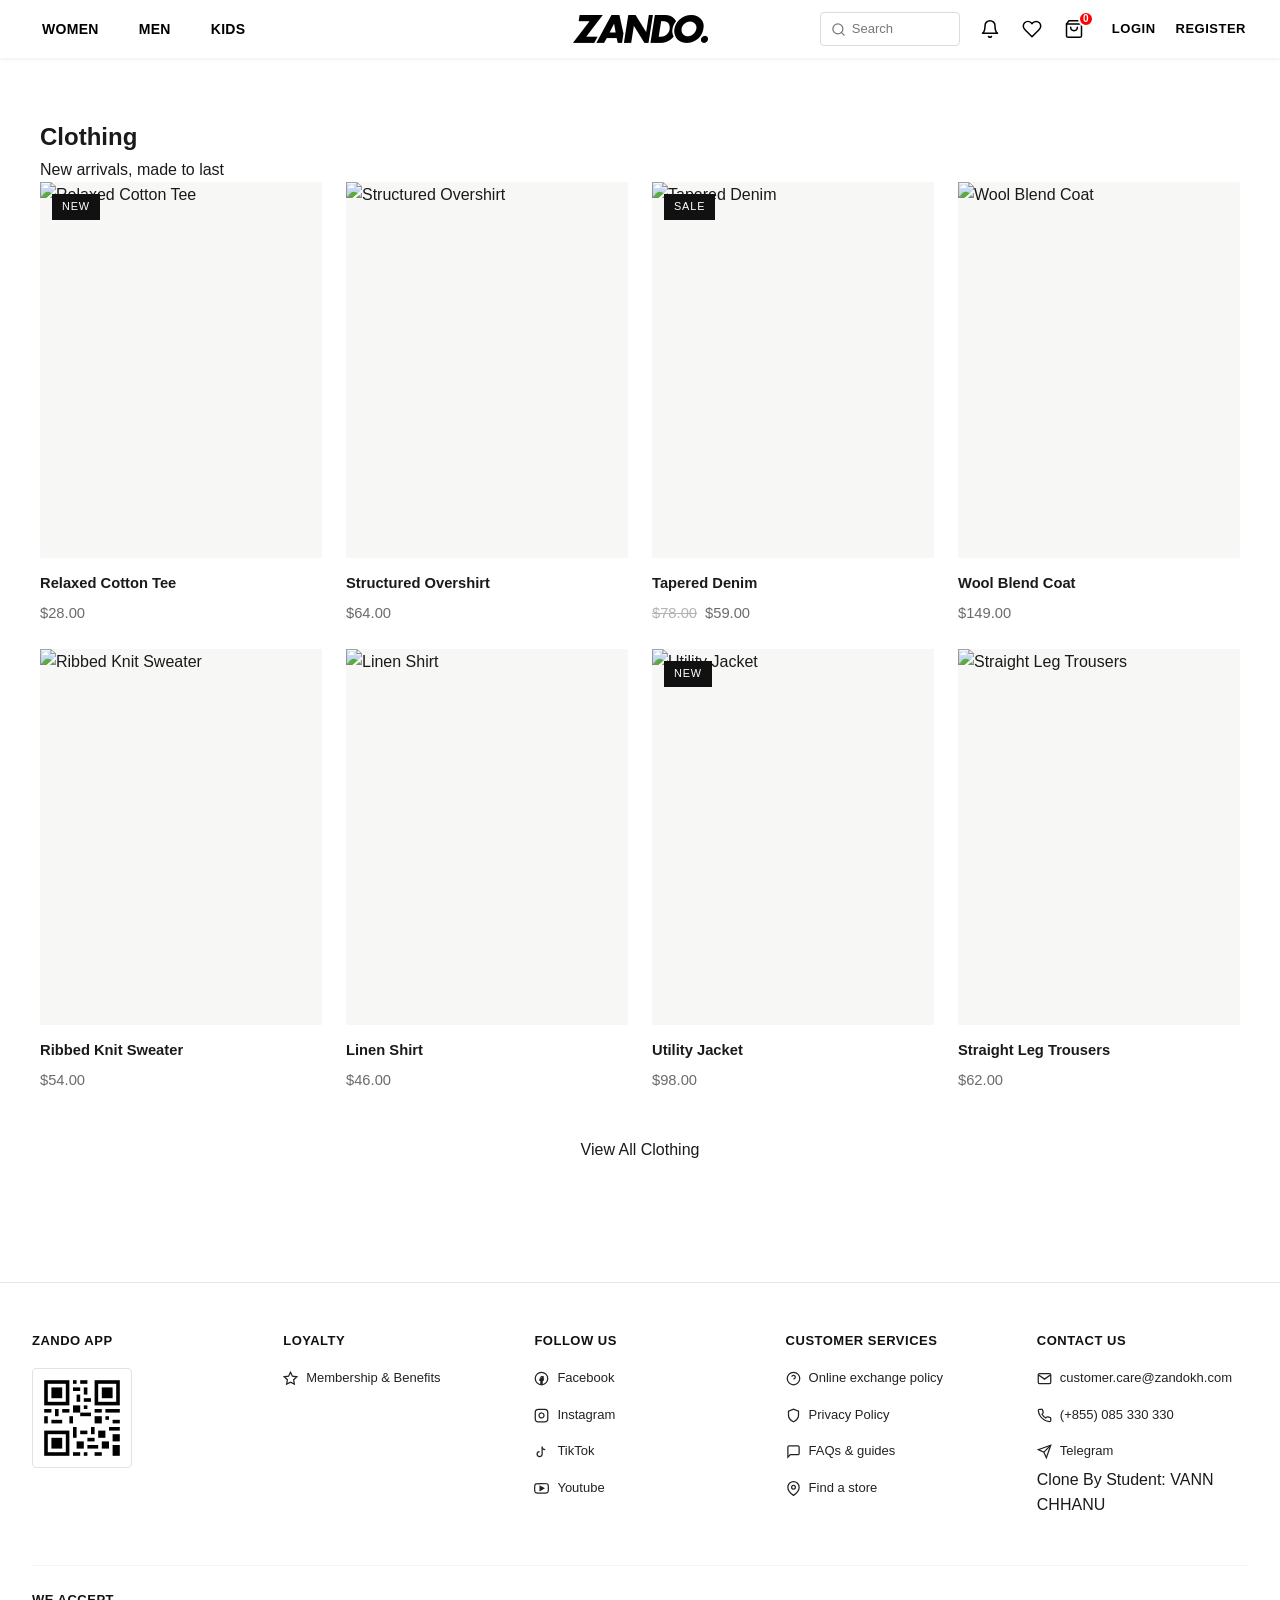
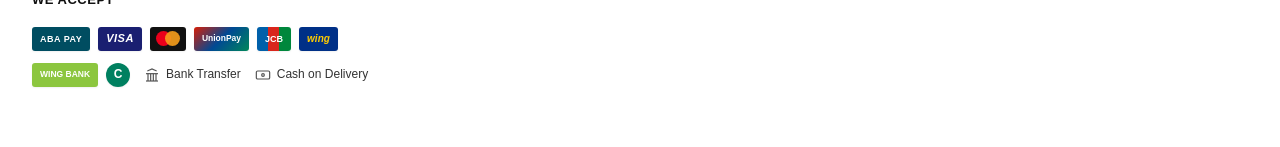
==== Src/Views/Ten11.html @ e10ba430 "Final" ====
<!DOCTYPE html>
<html lang="en">
<head>
    <meta charset="UTF-8">
    <meta name="viewport" content="width=device-width, initial-scale=1.0">
    <title>Document</title>
    <link rel="stylesheet" href="../assets/Main CSS/Ten11.css"> 
</head>
<body>
  <header id="siteHeader">
        <input type="checkbox" id="search-toggle" class="search-toggle-checkbox">
        <nav class="nav">
            <!-- Left: hamburger (mobile) + categories (desktop) -->
            <div class="nav-left">
                <label for="menu-toggle" class="hamburger-btn" aria-label="Open menu">
                    <svg viewBox="0 0 24 24" fill="none" stroke="currentColor" stroke-width="2.5" stroke-linecap="round"
                        stroke-linejoin="round">
                        <line x1="3" y1="6" x2="21" y2="6"></line>
                        <line x1="3" y1="12" x2="21" y2="12"></line>
                        <line x1="3" y1="18" x2="21" y2="18"></line>
                    </svg>
                </label>
                <ul class="nav-categories">
                    <li class="has-megamenu">
                        <a href="#" class="nav-link-women">WOMEN</a>
                        <div class="megamenu">
                            <div class="megamenu-container">
                                <!-- Column 1: New In -->
                                <div class="megamenu-col">
                                    <h4 class="megamenu-title">New In</h4>
                                    <ul class="megamenu-list">
                                        <li><a href="#" class="item-red">All</a></li>
                                        <li><a href="#" class="item-red">Beauty</a></li>
                                        <li><a href="#">Lifestyle</a></li>
                                        <li><a href="#">Smart Casual</a></li>
                                        <li><a href="#">Sportlife</a></li>
                                        <li><a href="#">New In Top</a></li>
                                        <li><a href="#">New In Bottom</a></li>
                                        <li><a href="#">New In Dress</a></li>
                                    </ul>
                                </div>

                                <!-- Column 2: Clothing -->
                                <div class="megamenu-col">
                                    <h4 class="megamenu-title">Clothing</h4>
                                    <ul class="megamenu-list">
                                        <li><a href="#">All</a></li>
                                        <li><a href="#">Top</a></li>
                                        <li><a href="#">Dresses</a></li>
                                        <li><a href="#">T-Shirts</a></li>
                                        <li><a href="#">Polo Shirts</a></li>
                                        <li><a href="#">Shirts & Blouses</a></li>
                                        <li><a href="#">Jumpsuits</a></li>
                                        <li><a href="#">Blazers & Jackets</a></li>
                                        <li><a href="#">Vests & Cardigans</a></li>
                                        <li><a href="#">Hoodies & Sweatshirts</a></li>
                                        <li><a href="#">Sportswear</a></li>
                                        <li><a href="#">Skirts & Shorts</a></li>
                                        <li><a href="#">Trousers</a></li>
                                        <li><a href="#">Shorts</a></li>
                                        <li><a href="#">Jeans</a></li>
                                        <li><a href="#">Sleepwear</a></li>
                                        <li><a href="#">Undergarment</a></li>
                                    </ul>
                                </div>

                                <!-- Column 3: Accessories -->
                                <div class="megamenu-col">
                                    <h4 class="megamenu-title">Accessories</h4>
                                    <ul class="megamenu-list">
                                        <li><a href="#">All</a></li>
                                        <li><a href="#">Bags</a></li>
                                        <li><a href="#">Belts</a></li>
                                        <li><a href="#">Caps & Hats</a></li>
                                        <li><a href="#">Glasses</a></li>
                                        <li><a href="#">Merchandise</a></li>
                                        <li><a href="#">Hair Accessories</a></li>
                                    </ul>
                                </div>

                                <!-- Column 4: Shoes -->
                                <div class="megamenu-col">
                                    <h4 class="megamenu-title">Shoes</h4>
                                    <ul class="megamenu-list">
                                        <li><a href="#">All</a></li>
                                        <li><a href="#">Running Shoes</a></li>
                                        <li><a href="#">Heels</a></li>
                                        <li><a href="#">Sandals</a></li>
                                        <li><a href="#">Sneakers</a></li>
                                        <li><a href="#">Flats & Loafers</a></li>
                                        <li><a href="#">Socks</a></li>
                                    </ul>
                                </div>

                                <!-- Column 5: Shop by collection -->
                                <div class="megamenu-col">
                                    <h4 class="megamenu-title">Shop by collection</h4>
                                    <ul class="megamenu-list">
                                        <li><a href="#">All</a></li>
                                        <li><a href="#">CLOCK IT</a></li>
                                        <li><a href="#">Oxfit Atelier</a></li>
                                    </ul>
                                </div>

                                <!-- Column 6: SALE -->
                                <div class="megamenu-col">
                                    <h4 class="megamenu-title title-red">SALE</h4>
                                    <ul class="megamenu-list">
                                        <li><a href="#" class="item-red">Clothing</a></li>
                                        <li><a href="#" class="item-red">Accessories</a></li>
                                        <li><a href="#" class="item-red">Shoes</a></li>
                                        <li><a href="#" class="item-red">Shop by collection</a></li>
                                    </ul>
                                </div>
                            </div>
                        </div>
                    </li>
                    <li class="has-megamenu">
                        <a href="#">MEN</a>
                        <div class="megamenu">
                            <div class="megamenu-container">
                                <!-- Column 1: New In -->
                                <div class="megamenu-col">
                                    <h4 class="megamenu-title">New In</h4>
                                    <ul class="megamenu-list">
                                        <li><a href="#" class="item-red">All</a></li>
                                        <li><a href="#" class="item-red">Beauty</a></li>
                                        <li><a href="#">Lifestyle</a></li>
                                        <li><a href="#">Smart Casual</a></li>
                                        <li><a href="#">Sportlife</a></li>
                                        <li><a href="#">New In Top</a></li>
                                        <li><a href="#">New In Bottom</a></li>
                                        <li><a href="#">New In Outerwear</a></li>
                                    </ul>
                                </div>

                                <!-- Column 2: Clothing -->
                                <div class="megamenu-col">
                                    <h4 class="megamenu-title">Clothing</h4>
                                    <ul class="megamenu-list">
                                        <li><a href="#">All</a></li>
                                        <li><a href="#">Shirts</a></li>
                                        <li><a href="#">T-Shirts</a></li>
                                        <li><a href="#">Polo Shirts</a></li>
                                        <li><a href="#">Blazers & Jackets</a></li>
                                        <li><a href="#">Vests & Cardigans</a></li>
                                        <li><a href="#">Hoodies & Sweatshirts</a></li>
                                        <li><a href="#">Sportswear</a></li>
                                        <li><a href="#">Pants & Sweatpants</a></li>
                                        <li><a href="#">Trousers</a></li>
                                        <li><a href="#">Shorts</a></li>
                                        <li><a href="#">Jeans</a></li>
                                        <li><a href="#">Boxers</a></li>
                                        <li><a href="#">Sleepwear</a></li>
                                    </ul>
                                </div>

                                <!-- Column 3: Accessories -->
                                <div class="megamenu-col">
                                    <h4 class="megamenu-title">Accessories</h4>
                                    <ul class="megamenu-list">
                                        <li><a href="#">All</a></li>
                                        <li><a href="#">Tie</a></li>
                                        <li><a href="#">Bags</a></li>
                                        <li><a href="#">Belts</a></li>
                                        <li><a href="#">Caps & Hats</a></li>
                                        <li><a href="#">Glasses</a></li>
                                        <li><a href="#">Merchandise</a></li>
                                    </ul>
                                </div>

                                <!-- Column 4: Shoes -->
                                <div class="megamenu-col">
                                    <h4 class="megamenu-title">Shoes</h4>
                                    <ul class="megamenu-list">
                                        <li><a href="#">All</a></li>
                                        <li><a href="#">Running Shoes</a></li>
                                        <li><a href="#">Sandals</a></li>
                                        <li><a href="#">Sneakers</a></li>
                                        <li><a href="#">Socks</a></li>
                                    </ul>
                                </div>

                                <!-- Column 5: Shop by collection -->
                                <div class="megamenu-col">
                                    <h4 class="megamenu-title">Shop by collection</h4>
                                    <ul class="megamenu-list">
                                        <li><a href="#">All</a></li>
                                        <li><a href="#">CLOCK IT</a></li>
                                        <li><a href="#">Oxfit Atelier</a></li>
                                        <li><a href="#">Through The Mist</a></li>
                                    </ul>
                                </div>

                                <!-- Column 6: SALE -->
                                <div class="megamenu-col">
                                    <h4 class="megamenu-title title-red">SALE</h4>
                                    <ul class="megamenu-list">
                                        <li><a href="#" class="item-red">Clothing</a></li>
                                        <li><a href="#" class="item-red">Accessories</a></li>
                                        <li><a href="#" class="item-red">Shoes</a></li>
                                        <li><a href="#" class="item-red">Shop by collection</a></li>
                                    </ul>
                                </div>
                            </div>
                        </div>
                    </li>

                    <!-- KIDS -->
                    <li class="has-megamenu">
                        <a href="#">KIDS</a>
                        <div class="megamenu">
                            <div class="megamenu-container">
                                <!-- Column 1: Boys -->
                                <div class="megamenu-col">
                                    <h4 class="megamenu-title">Boys</h4>
                                    <ul class="megamenu-list">
                                        <li><a href="#">All</a></li>
                                        <li><a href="#">Clothing</a></li>
                                        <li><a href="#">Accessories</a></li>
                                        <li><a href="#">Shoes</a></li>
                                        <li><a href="#" class="item-red">SALE</a></li>
                                    </ul>
                                </div>

                                <!-- Column 2: Girls -->
                                <div class="megamenu-col">
                                    <h4 class="megamenu-title">Girls</h4>
                                    <ul class="megamenu-list">
                                        <li><a href="#">All</a></li>
                                        <li><a href="#">Hair Accessories</a></li>
                                        <li><a href="#">Clothing</a></li>
                                        <li><a href="#">Accessories</a></li>
                                        <li><a href="#">Shoes</a></li>
                                        <li><a href="#" class="item-red">SALE</a></li>
                                    </ul>
                                </div>
                            </div>
                        </div>
                    </li>

                </ul>
            </div>

            <!-- Center: Logo -->
            <div class="nav-center">
                <a href="../../index.html"><img src="../assets/Img/ZANDO-NEW-LOGO-2025.png" alt="ZANDO"></a>
            </div>

            <!-- Right: search + icons -->
            <div class="nav-right">
                <div class="Search" id="searchTrigger">
                    <label for="search-toggle" class="search-trigger-label" aria-label="Open search">
                        <svg class="search-icon" viewBox="0 0 24 24" fill="none" stroke="currentColor" stroke-width="2"
                            stroke-linecap="round" stroke-linejoin="round">
                            <circle cx="11" cy="11" r="8"></circle>
                            <line x1="21" y1="21" x2="16.65" y2="16.65"></line>
                        </svg>
                        <span class="search-text-placeholder">Search</span>
                    </label>
                </div>

                <div class="nav-icons">
                    <div class="notifications">
                        <a href="#">
                            <svg viewBox="0 0 24 24" fill="none" stroke="currentColor" stroke-width="2"
                                stroke-linecap="round" stroke-linejoin="round">
                                <path d="M18 8A6 6 0 0 0 6 8c0 7-3 9-3 9h18s-3-2-3-9"></path>
                                <path d="M13.73 21a2 2 0 0 1-3.46 0"></path>
                            </svg>
                        </a>
                    </div>
                    <div class="Wishlist">
                        <a href="#">
                            <svg viewBox="0 0 24 24" fill="none" stroke="currentColor" stroke-width="2"
                                stroke-linecap="round" stroke-linejoin="round">
                                <path
                                    d="M20.84 4.61a5.5 5.5 0 0 0-7.78 0L12 5.67l-1.06-1.06a5.5 5.5 0 0 0-7.78 7.78l1.06 1.06L12 21.23l7.78-7.78 1.06-1.06a5.5 5.5 0 0 0 0-7.78z">
                                </path>
                            </svg>
                        </a>
                    </div>
                    <div class="Order">
                        <a href="#">
                            <svg viewBox="0 0 24 24" fill="none" stroke="currentColor" stroke-width="2"
                                stroke-linecap="round" stroke-linejoin="round">
                                <path d="M6 2L3 6v14a2 2 0 0 0 2 2h14a2 2 0 0 0 2-2V6l-3-4z"></path>
                                <line x1="3" y1="6" x2="21" y2="6"></line>
                                <path d="M16 10a4 4 0 0 1-8 0"></path>
                            </svg>
                            <span class="badge">0</span>
                        </a>
                    </div>
                    <div class="User">
                        <a href="#">LOGIN</a>
                        <a href="#">REGISTER</a>
                    </div>
                </div>
            </div>
        </nav>

        <!-- Full-width Search Overlay Bar -->
        <div class="search-overlay-bar" id="searchOverlayBar">
            <div class="search-overlay-container">
                <div class="search-input-wrapper">
                    <input type="text" class="search-overlay-input" id="searchOverlayInput"
                        placeholder="What are you searching for?" autocomplete="off">
                    <div class="search-overlay-actions">
                        <button type="button" class="search-overlay-btn search-submit-btn" aria-label="Submit search">
                            <svg viewBox="0 0 24 24" fill="none" stroke="currentColor" stroke-width="2"
                                stroke-linecap="round" stroke-linejoin="round">
                                <circle cx="11" cy="11" r="8"></circle>
                                <line x1="21" y1="21" x2="16.65" y2="16.65"></line>
                            </svg>
                        </button>
                        <label for="search-toggle" class="search-overlay-btn search-close-btn" id="searchCloseBtn"
                            aria-label="Close search">
                            <svg viewBox="0 0 24 24" fill="none" stroke="currentColor" stroke-width="2"
                                stroke-linecap="round" stroke-linejoin="round">
                                <line x1="18" y1="6" x2="6" y2="18"></line>
                                <line x1="6" y1="6" x2="18" y2="18"></line>
                            </svg>
                        </label>
                    </div>
                </div>
            </div>
        </div>
    </header>
    <!-- ============ PRODUCT GRID — CLOTHING ============ -->
    <section class="product-section container" id="clothing">
  <h2 class="section-title">Clothing</h2>
  <p class="section-subtitle">New arrivals, made to last</p>

  <div class="product-grid">

    <div class="product-card">
      <div class="product-image">
        <span class="product-tag">New</span>
        <img src="https://images.unsplash.com/photo-1521572163474-6864f9cf17ab?auto=format&fit=crop&w=600&q=80" alt="Relaxed Cotton Tee">
      </div>
      <div class="product-info">
        <h3>Relaxed Cotton Tee</h3>
        <p class="product-price">$28.00</p>
      </div>
    </div>
    <div class="product-card">
      <div class="product-image">
        <img src="https://images.unsplash.com/photo-1523381294911-8d3cead13475?auto=format&fit=crop&w=600&q=80" alt="Structured Overshirt">
      </div>
      <div class="product-info">
        <h3>Structured Overshirt</h3>
        <p class="product-price">$64.00</p>
      </div>
    </div>
    <div class="product-card">
      <div class="product-image">
        <span class="product-tag">Sale</span>
        <img src="https://images.unsplash.com/photo-1489987707025-afc232f7ea0f?auto=format&fit=crop&w=600&q=80" alt="Tapered Denim">
      </div>
      <div class="product-info">
        <h3>Tapered Denim</h3>
        <p class="product-price"><span class="old-price">$78.00</span>$59.00</p>
      </div>
    </div>
    <div class="product-card">
      <div class="product-image">
        <img src="https://images.unsplash.com/photo-1551028719-00167b16eac5?auto=format&fit=crop&w=600&q=80" alt="Wool Blend Coat">
      </div>
      <div class="product-info">
        <h3>Wool Blend Coat</h3>
        <p class="product-price">$149.00</p>
      </div>
    </div>
    <div class="product-card">
      <div class="product-image">
        <img src="https://images.unsplash.com/photo-1503341504253-dff4815485f1?auto=format&fit=crop&w=600&q=80" alt="Ribbed Knit Sweater">
      </div>
      <div class="product-info">
        <h3>Ribbed Knit Sweater</h3>
        <p class="product-price">$54.00</p>
      </div>
    </div>
    <div class="product-card">
      <div class="product-image">
        <img src="https://images.unsplash.com/photo-1516826957135-700dedea698c?auto=format&fit=crop&w=600&q=80" alt="Linen Shirt">
      </div>
      <div class="product-info">
        <h3>Linen Shirt</h3>
        <p class="product-price">$46.00</p>
      </div>
    </div>
    <div  class="product-card">
      <div class="product-image">
        <span class="product-tag">New</span>
        <img src="https://images.unsplash.com/photo-1479064555552-3ef4979f8908?auto=format&fit=crop&w=600&q=80" alt="Utility Jacket">
      </div>
      <div class="product-info">
        <h3>Utility Jacket</h3>
        <p class="product-price">$98.00</p>
      </div>
    </div>
    <div class="product-card">
      <div class="product-image">
        <img src="https://images.unsplash.com/photo-1562157873-818bc0726f68?auto=format&fit=crop&w=600&q=80" alt="Straight Leg Trousers">
      </div>
      <div class="product-info">
        <h3>Straight Leg Trousers</h3>
        <p class="product-price">$62.00</p>
      </div>
    </div>
  </div>

  <div class="view-more">
    <a href="#" class="btn btn-outline">View All Clothing</a>
  </div>
    </section>
    <footer class="site-footer">
        <div class="footer-container">
            <!-- Top 5 Columns -->
            <div class="footer-top">
                <!-- Column 1: ZANDO APP -->
                <div class="footer-col">
                    <h4 class="footer-title">ZANDO APP</h4>
                    <div class="qr-code-box">
                        <svg viewBox="0 0 100 100" class="qr-svg" width="90" height="90">
                            <rect width="100" height="100" fill="#ffffff" />
                            <!-- QR Finder Patterns -->
                            <rect x="8" y="8" width="28" height="28" fill="#000" />
                            <rect x="12" y="12" width="20" height="20" fill="#fff" />
                            <rect x="16" y="16" width="12" height="12" fill="#000" />
                            <rect x="64" y="8" width="28" height="28" fill="#000" />
                            <rect x="68" y="12" width="20" height="20" fill="#fff" />
                            <rect x="72" y="16" width="12" height="12" fill="#000" />
                            <rect x="8" y="64" width="28" height="28" fill="#000" />
                            <rect x="12" y="68" width="20" height="20" fill="#fff" />
                            <rect x="16" y="72" width="12" height="12" fill="#000" />
                            <!-- QR Data Elements -->
                            <rect x="40" y="8" width="4" height="4" fill="#000" />
                            <rect x="48" y="8" width="8" height="4" fill="#000" />
                            <rect x="40" y="16" width="8" height="4" fill="#000" />
                            <rect x="52" y="16" width="4" height="8" fill="#000" />
                            <rect x="44" y="24" width="4" height="8" fill="#000" />
                            <rect x="52" y="28" width="8" height="4" fill="#000" />
                            <rect x="8" y="40" width="8" height="4" fill="#000" />
                            <rect x="20" y="40" width="4" height="8" fill="#000" />
                            <rect x="28" y="40" width="8" height="4" fill="#000" />
                            <rect x="40" y="36" width="8" height="8" fill="#000" />
                            <rect x="52" y="36" width="4" height="4" fill="#000" />
                            <rect x="64" y="40" width="8" height="4" fill="#000" />
                            <rect x="76" y="40" width="16" height="4" fill="#000" />
                            <rect x="8" y="48" width="4" height="8" fill="#000" />
                            <rect x="16" y="52" width="12" height="4" fill="#000" />
                            <rect x="36" y="48" width="4" height="8" fill="#000" />
                            <rect x="48" y="44" width="12" height="4" fill="#000" />
                            <rect x="64" y="48" width="8" height="8" fill="#000" />
                            <rect x="76" y="48" width="4" height="4" fill="#000" />
                            <rect x="84" y="52" width="8" height="4" fill="#000" />
                            <rect x="40" y="60" width="4" height="12" fill="#000" />
                            <rect x="48" y="64" width="8" height="4" fill="#000" />
                            <rect x="60" y="60" width="4" height="8" fill="#000" />
                            <rect x="68" y="64" width="8" height="8" fill="#000" />
                            <rect x="80" y="60" width="12" height="4" fill="#000" />
                            <rect x="84" y="68" width="8" height="8" fill="#000" />
                            <rect x="44" y="76" width="8" height="8" fill="#000" />
                            <rect x="56" y="72" width="8" height="4" fill="#000" />
                            <rect x="56" y="80" width="12" height="4" fill="#000" />
                            <rect x="72" y="76" width="8" height="8" fill="#000" />
                            <rect x="84" y="80" width="8" height="12" fill="#000" />
                            <rect x="40" y="88" width="8" height="4" fill="#000" />
                            <rect x="52" y="88" width="4" height="4" fill="#000" />
                            <rect x="64" y="88" width="8" height="4" fill="#000" />
                        </svg>
                    </div>
                </div>

                <!-- Column 2: LOYALTY -->
                <div class="footer-col">
                    <h4 class="footer-title">LOYALTY</h4>
                    <ul class="footer-list">
                        <li>
                            <a href="#">
                                <svg viewBox="0 0 24 24" fill="none" stroke="currentColor" stroke-width="2"
                                    class="footer-icon">
                                    <path
                                        d="M12 2l3.09 6.26L22 9.27l-5 4.87 1.18 6.88L12 17.77l-6.18 3.25L7 14.14 2 9.27l6.91-1.01L12 2z">
                                    </path>
                                </svg>
                                <span>Membership & Benefits</span>
                            </a>
                        </li>
                    </ul>
                </div>

                <!-- Column 3: FOLLOW US -->
                <div class="footer-col">
                    <h4 class="footer-title">FOLLOW US</h4>
                    <ul class="footer-list">
                        <li>
                            <a href="#">
                                <svg viewBox="0 0 24 24" fill="none" stroke="currentColor" stroke-width="2"
                                    class="footer-icon">
                                    <circle cx="12" cy="12" r="10"></circle>
                                    <path
                                        d="M14.5 9h-2a1.5 1.5 0 0 0-1.5 1.5V13H9.5v2H11v6h2v-6h1.5l.5-2H13v-1.5a.5.5 0 0 1 .5-.5h1V9z">
                                    </path>
                                </svg>
                                <span>Facebook</span>
                            </a>
                        </li>
                        <li>
                            <a href="#">
                                <svg viewBox="0 0 24 24" fill="none" stroke="currentColor" stroke-width="2"
                                    class="footer-icon">
                                    <rect x="2" y="2" width="20" height="20" rx="5" ry="5"></rect>
                                    <path d="M16 11.37A4 4 0 1 1 12.63 8 4 4 0 0 1 16 11.37z"></path>
                                    <line x1="17.5" y1="6.5" x2="17.51" y2="6.5"></line>
                                </svg>
                                <span>Instagram</span>
                            </a>
                        </li>
                        <li>
                            <a href="#">
                                <svg viewBox="0 0 24 24" fill="none" stroke="currentColor" stroke-width="2"
                                    class="footer-icon">
                                    <path d="M9 12a4 4 0 1 0 4 4V4a5 5 0 0 0 5 5"></path>
                                </svg>
                                <span>TikTok</span>
                            </a>
                        </li>
                        <li>
                            <a href="#">
                                <svg viewBox="0 0 24 24" fill="none" stroke="currentColor" stroke-width="2"
                                    class="footer-icon">
                                    <path
                                        d="M22.54 6.42a2.78 2.78 0 0 0-1.94-2C18.88 4 12 4 12 4s-6.88 0-8.6.46a2.78 2.78 0 0 0-1.94 2A29 29 0 0 0 1 11.75a29 29 0 0 0 .46 5.33A2.78 2.78 0 0 0 3.4 19c1.72.46 8.6.46 8.6.46s6.88 0 8.6-.46a2.78 2.78 0 0 0 1.94-2 29 29 0 0 0 .46-5.25 29 29 0 0 0-.46-5.33z">
                                    </path>
                                    <polygon points="9.75 15.02 15.5 11.75 9.75 8.48 9.75 15.02" fill="currentColor">
                                    </polygon>
                                </svg>
                                <span>Youtube</span>
                            </a>
                        </li>
                    </ul>
                </div>

                <!-- Column 4: CUSTOMER SERVICES -->
                <div class="footer-col">
                    <h4 class="footer-title">CUSTOMER SERVICES</h4>
                    <ul class="footer-list">
                        <li>
                            <a href="#">
                                <svg viewBox="0 0 24 24" fill="none" stroke="currentColor" stroke-width="2"
                                    class="footer-icon">
                                    <circle cx="12" cy="12" r="10"></circle>
                                    <path d="M9.09 9a3 3 0 0 1 5.83 1c0 2-3 3-3 3"></path>
                                    <line x1="12" y1="17" x2="12.01" y2="17"></line>
                                </svg>
                                <span>Online exchange policy</span>
                            </a>
                        </li>
                        <li>
                            <a href="#">
                                <svg viewBox="0 0 24 24" fill="none" stroke="currentColor" stroke-width="2"
                                    class="footer-icon">
                                    <path d="M12 22s8-4 8-10V5l-8-3-8 3v7c0 6 8 10 8 10z"></path>
                                </svg>
                                <span>Privacy Policy</span>
                            </a>
                        </li>
                        <li>
                            <a href="#">
                                <svg viewBox="0 0 24 24" fill="none" stroke="currentColor" stroke-width="2"
                                    class="footer-icon">
                                    <path d="M21 15a2 2 0 0 1-2 2H7l-4 4V5a2 2 0 0 1 2-2h14a2 2 0 0 1 2 2z">
                                    </path>
                                </svg>
                                <span>FAQs & guides</span>
                            </a>
                        </li>
                        <li>
                            <a href="#">
                                <svg viewBox="0 0 24 24" fill="none" stroke="currentColor" stroke-width="2"
                                    class="footer-icon">
                                    <path d="M21 10c0 7-9 13-9 13s-9-6-9-13a9 9 0 0 1 18 0z"></path>
                                    <circle cx="12" cy="10" r="3"></circle>
                                </svg>
                                <span>Find a store</span>
                            </a>
                        </li>
                    </ul>
                </div>

                <!-- Column 5: CONTACT US -->
                <div class="footer-col">
                    <h4 class="footer-title">CONTACT US</h4>
                    <ul class="footer-list">
                        <li>
                            <a href="mailto:customer.care@zandokh.com">
                                <svg viewBox="0 0 24 24" fill="none" stroke="currentColor" stroke-width="2"
                                    class="footer-icon">
                                    <path
                                        d="M4 4h16c1.1 0 2 .9 2 2v12c0 1.1-.9 2-2 2H4c-1.1 0-2-.9-2-2V6c0-1.1.9-2 2-2z">
                                    </path>
                                    <polyline points="22,6 12,13 2,6"></polyline>
                                </svg>
                                <span>customer.care@zandokh.com</span>
                            </a>
                        </li>
                        <li>
                            <a href="tel:+855085330330">
                                <svg viewBox="0 0 24 24" fill="none" stroke="currentColor" stroke-width="2"
                                    class="footer-icon">
                                    <path
                                        d="M22 16.92v3a2 2 0 0 1-2.18 2 19.79 19.79 0 0 1-8.63-3.07 19.5 19.5 0 0 1-6-6 19.79 19.79 0 0 1-3.07-8.67A2 2 0 0 1 4.11 2h3a2 2 0 0 1 2 1.72 12.84 12.84 0 0 0 .7 2.81 2 2 0 0 1-.45 2.11L8.09 9.91a16 16 0 0 0 6 6l1.27-1.27a2 2 0 0 1 2.11-.45 12.84 12.84 0 0 0 2.81.7A2 2 0 0 1 22 16.92z">
                                    </path>
                                </svg>
                                <span>(+855) 085 330 330</span>
                            </a>
                        </li>
                        <li>
                            <a href="#">
                                <svg viewBox="0 0 24 24" fill="none" stroke="currentColor" stroke-width="2"
                                    class="footer-icon">
                                    <line x1="22" y1="2" x2="11" y2="13"></line>
                                    <polygon points="22 2 15 22 11 13 2 9 22 2"></polygon>
                                </svg>
                                <span>Telegram</span>
                            </a>
                            <div>Clone By Student: VANN CHHANU</div>
                        </li>
                    </ul>
                </div>
            </div>

            <!-- Bottom Section: WE ACCEPT -->
            <div class="footer-bottom">
                <h4 class="footer-title">WE ACCEPT</h4>
                <div class="payment-methods">
                    <!-- Row 1 -->
                    <div class="payment-row">
                        <span class="pay-card aba-pay">ABA PAY</span>
                        <span class="pay-card visa-card">VISA</span>
                        <span class="pay-card mastercard">
                            <span class="circle circle-red"></span>
                            <span class="circle circle-orange"></span>
                        </span>
                        <span class="pay-card unionpay">UnionPay</span>
                        <span class="pay-card jcb">JCB</span>
                        <span class="pay-card wing-card">wing</span>
                    </div>
                    <!-- Row 2 -->
                    <div class="payment-row">
                        <span class="pay-card wing-bank">wing bank</span>
                        <span class="pay-card chip-mong">
                            <span class="chip-c">C</span>
                        </span>
                        <div class="pay-text-item">
                            <svg viewBox="0 0 24 24" fill="none" stroke="currentColor" stroke-width="1.8"
                                class="pay-icon">
                                <line x1="3" y1="21" x2="21" y2="21"></line>
                                <line x1="3" y1="10" x2="21" y2="10"></line>
                                <polyline points="5 6 12 3 19 6"></polyline>
                                <line x1="6" y1="10" x2="6" y2="21"></line>
                                <line x1="10" y1="10" x2="10" y2="21"></line>
                                <line x1="14" y1="10" x2="14" y2="21"></line>
                                <line x1="18" y1="10" x2="18" y2="21"></line>
                            </svg>
                            <span>Bank Transfer</span>
                        </div>
                        <div class="pay-text-item">
                            <svg viewBox="0 0 24 24" fill="none" stroke="currentColor" stroke-width="1.8"
                                class="pay-icon">
                                <rect x="2" y="6" width="20" height="12" rx="2"></rect>
                                <circle cx="12" cy="12" r="2"></circle>
                                <path d="M6 12h.01M18 12h.01"></path>
                            </svg>
                            <span>Cash on Delivery</span>
                        </div>
                    </div>
                </div>
            </div>
        </div>
    </footer>
</body>
</html>
---- Src/assets/Main CSS/Ten11.css ----
/* =========================================================
   TEN11 — Global Stylesheet
   Minimalist, modern storefront. Pure CSS, no JS.
   ========================================================= */
@import url('https://fonts.googleapis.com/css2?family=Montserrat:wght@500;600;700&display=swap');
:root {
  --color-bg: #ffffff;
  --color-dark: #111111;
  --color-text: #1a1a1a;
  --color-muted: #6b6b6b;
  --color-border: #e5e5e5;
  --color-surface: #f7f7f5;
  --max-width: 1200px;
  --gap: 24px;
  --font-main: Arial, Helvetica, sans-serif;
}
/* ==========================================================================
   Header & Navigation (Exact ZANDO Layout)
   ========================================================================== */
.menu-toggle-checkbox,
.search-toggle-checkbox {
    display: none;
}

header {
    background-color: #fff;
    padding: 12px 0;
    box-shadow: 0 1px 4px rgba(0, 0, 0, 0.08);
    position: sticky;
    top: 0;
    z-index: 1000;
    width: 100%;
}

.nav {
    display: grid;
    grid-template-columns: 1fr auto 1fr;
    align-items: center;
    padding: 0 32px;
    max-width: 1460px;
    margin: 0 auto;
    width: 100%;
}

.nav-left {
    display: flex;
    align-items: center;
    justify-content: flex-start;
    gap: 12px;
}

.hamburger-btn {
    display: none;
    align-items: center;
    justify-content: center;
    cursor: pointer;
    background: none;
    border: none;
    padding: 4px;
    color: #000;
    transition: transform 0.2s ease, color 0.2s ease;
    flex-shrink: 0;
}

.hamburger-btn:hover {
    color: #e21b2d;
    transform: scale(1.06);
}

.hamburger-btn svg {
    width: 26px;
    height: 26px;
    stroke: currentColor;
    stroke-width: 2.4;
    display: block;
}

.nav-categories {
    display: flex;
    list-style: none;
    gap: 20px;
    margin: 0;
    padding: 0;
    align-items: center;
}

.nav-categories>li {
    position: static;
}

.nav-categories>li>a {
    text-decoration: none;
    color: #000;
    font-size: 14px;
    font-weight: 700;
    letter-spacing: 0.3px;
    transition: color 0.2s ease, background-color 0.2s ease;
    white-space: nowrap;
    padding: 6px 10px;
    border-radius: 4px;
    display: inline-block;
}

.nav-categories>li>a:hover,
.has-megamenu:hover>a {
    color: #e21b2d;
    background-color: #f2f2f2;
}

/* ==========================================================================
   Mega Menu Dropdown (Full Width, Left-Aligned Columns)
   ========================================================================== */
.megamenu {
    position: absolute;
    top: 100%;
    left: 0;
    width: 100%;
    background-color: #ffffff;
    box-shadow: 0 16px 32px rgba(0, 0, 0, 0.08);
    border-top: 1px solid #f0f0f0;
    border-bottom: 1px solid #e8e8e8;
    opacity: 0;
    visibility: hidden;
    pointer-events: none;
    transform: translateY(4px);
    transition: opacity 0.2s ease, transform 0.2s ease, visibility 0.2s ease;
    z-index: 999;
}

.has-megamenu:hover .megamenu,
.megamenu:hover {
    opacity: 1;
    visibility: visible;
    pointer-events: auto;
    transform: translateY(0);
}

.megamenu-container {
    max-width: 1460px;
    margin: 0 auto;
    padding: 28px 32px 36px 32px;
    display: flex;
    justify-content: flex-start;
    align-items: flex-start;
    gap: 48px;
}

.megamenu-col {
    display: flex;
    flex-direction: column;
    align-items: flex-start;
    text-align: left;
    min-width: 100px;
}

.megamenu-title {
    font-size: 13px;
    font-weight: 700;
    color: #000000;
    margin: 0 0 14px 0;
    white-space: nowrap;
    text-align: left;
}

.megamenu-title.title-red {
    color: #e21b2d;
}

.megamenu-list {
    list-style: none !important;
    padding: 0 !important;
    margin: 0 !important;
    display: flex !important;
    flex-direction: column !important;
    align-items: flex-start !important;
    text-align: left !important;
    gap: 7px !important;
    width: 100%;
}

.megamenu-list li {
    margin: 0 !important;
    padding: 0 !important;
    text-align: left !important;
    width: 100%;
}

.megamenu-list li a {
    font-size: 12.5px !important;
    font-weight: 500 !important;
    color: #333333 !important;
    text-decoration: none !important;
    padding: 0 !important;
    margin: 0 !important;
    border-radius: 0 !important;
    background: transparent !important;
    display: block !important;
    text-align: left !important;
    white-space: nowrap !important;
    line-height: 1.4 !important;
    transition: color 0.15s ease, transform 0.15s ease !important;
}

.megamenu-list li a:hover {
    color: #e21b2d !important;
    transform: translateX(3px) !important;
    background: transparent !important;
}

.megamenu-list li a.item-red {
    color: #e21b2d !important;
    font-weight: 600 !important;
}

.megamenu-list li a.item-red:hover {
    color: #b70000 !important;
}

.nav-center,
.nav-center.Logo {
    display: flex;
    justify-content: center;
    align-items: center;
    padding: 0 16px;
}

.nav-center a,
.nav-center.Logo a {
    display: flex;
    align-items: center;
    text-decoration: none;
}

.nav-center img,
.nav-center.Logo img {
    height: 28px;
    width: auto;
    display: block;
}

.nav-right {
    display: flex;
    align-items: center;
    justify-content: flex-end;
    gap: 18px;
}

.Search {
    display: flex;
    align-items: center;
    border: 1px solid #dcdcdc;
    border-radius: 4px;
    padding: 0 10px;
    height: 34px;
    width: 140px;
    background: #fff;
    cursor: pointer;
    transition: border-color 0.2s ease, width 0.2s ease, box-shadow 0.2s ease;
}

.Search:hover {
    border-color: #000;
}

.search-trigger-label {
    display: flex;
    align-items: center;
    gap: 6px;
    width: 100%;
    height: 100%;
    cursor: pointer;
}

.Search .search-icon {
    width: 15px;
    height: 15px;
    stroke: #777;
    flex-shrink: 0;
}

.search-text-placeholder {
    font-size: 13px;
    color: #777;
    user-select: none;
    font-weight: 500;
}

/* ==========================================================================
   Full Width Search Overlay (Exact Reference)
   ========================================================================== */
.search-toggle-checkbox {
    display: none;
}

.search-overlay-bar {
    position: absolute;
    top: 0;
    left: 0;
    width: 100%;
    height: 100%;
    background-color: #ffffff;
    display: flex;
    align-items: center;
    justify-content: center;
    z-index: 1002;
    opacity: 0;
    visibility: hidden;
    pointer-events: none;
    transform: translateY(-4px);
    transition: opacity 0.2s cubic-bezier(0.16, 1, 0.3, 1), transform 0.2s cubic-bezier(0.16, 1, 0.3, 1), visibility 0.2s ease;
}

.search-toggle-checkbox:checked~.search-overlay-bar {
    opacity: 1;
    visibility: visible;
    pointer-events: auto;
    transform: translateY(0);
}

.search-overlay-container {
    max-width: 1460px;
    width: 100%;
    margin: 0 auto;
    padding: 0 48px;
}

.search-input-wrapper {
    display: flex;
    align-items: center;
    justify-content: space-between;
    width: 100%;
    border-bottom: 1.5px solid #777777;
    padding-bottom: 6px;
    gap: 16px;
}

.search-overlay-input {
    flex: 1;
    border: none;
    outline: none;
    background: transparent;
    font-size: 14.5px;
    font-weight: 500;
    color: #111111;
    font-family: 'Montserrat', sans-serif;
    padding: 2px 0;
}

.search-overlay-input::placeholder {
    color: #888888;
    font-weight: 400;
    font-size: 14px;
}

.search-overlay-actions {
    display: flex;
    align-items: center;
    gap: 14px;
    flex-shrink: 0;
}

.search-overlay-btn {
    background: none;
    border: none;
    cursor: pointer;
    padding: 4px;
    display: flex;
    align-items: center;
    justify-content: center;
    color: #222222;
    transition: color 0.15s ease, transform 0.15s ease;
}

.search-overlay-btn:hover {
    color: #e21b2d;
    transform: scale(1.1);
}

.search-overlay-btn svg {
    width: 18px;
    height: 18px;
    stroke: currentColor;
    display: block;
}

.nav-icons {
    display: flex;
    align-items: center;
    gap: 18px;
}

.nav-icons a,
.nav-icon-btn {
    display: flex;
    align-items: center;
    justify-content: center;
    color: #000;
    text-decoration: none;
    cursor: pointer;
    position: relative;
    padding: 2px;
    transition: color 0.2s ease, transform 0.2s ease;
}

.nav-icons a:hover,
.nav-icon-btn:hover {
    color: #e21b2d;
    transform: scale(1.08);
}

.nav-icons svg,
.nav-icon-btn svg {
    width: 20px;
    height: 20px;
    stroke: currentColor;
    stroke-width: 1.8;
    display: block;
}

.Order a,
.bag-btn {
    position: relative;
}

.badge {
    position: absolute;
    top: -6px;
    right: -8px;
    background-color: #ff0000;
    color: #fff;
    font-size: 10px;
    font-weight: 700;
    min-width: 16px;
    height: 16px;
    border-radius: 50%;
    display: flex;
    justify-content: center;
    align-items: center;
    border: 2px solid #fff;
    padding: 0 2px;
    line-height: 1;
}

.User,
.auth-links {
    display: flex;
    align-items: center;
    gap: 16px;
    margin-left: 6px;
}

.User a,
.auth-btn {
    font-size: 13px;
    font-weight: 700;
    color: #000;
    text-decoration: none;
    letter-spacing: 0.5px;
    transition: color 0.2s ease;
    white-space: nowrap;
    text-transform: uppercase;
}

.User a:hover,
.auth-btn:hover {
    color: #e21b2d;
}

/* ==========================================================================
   Slide-out Drawer (Sidebar Menu)
   ========================================================================== */
.drawer-overlay {
    position: fixed;
    top: 0;
    left: 0;
    width: 100vw;
    height: 100vh;
    background: rgba(0, 0, 0, 0.5);
    z-index: 1500;
    opacity: 0;
    visibility: hidden;
    transition: opacity 0.3s ease, visibility 0.3s ease;
}

.drawer-backdrop {
    display: block;
    width: 100%;
    height: 100%;
    cursor: pointer;
}

.nav-drawer {
    position: fixed;
    top: 0;
    left: 0;
    width: 320px;
    max-width: 85vw;
    height: 100vh;
    background: #fff;
    z-index: 1600;
    transform: translateX(-100%);
    transition: transform 0.3s cubic-bezier(0.4, 0, 0.2, 1);
    display: flex;
    flex-direction: column;
    box-shadow: 4px 0 20px rgba(0, 0, 0, 0.15);
}

.menu-toggle-checkbox:checked~.drawer-overlay {
    opacity: 1;
    visibility: visible;
}

.menu-toggle-checkbox:checked~.nav-drawer {
    transform: translateX(0);
}

.drawer-header {
    display: flex;
    justify-content: space-between;
    align-items: center;
    padding: 18px 20px;
    border-bottom: 1px solid #eee;
}

.drawer-logo {
    height: 24px;
    width: auto;
}

.drawer-close-btn {
    cursor: pointer;
    display: flex;
    align-items: center;
    justify-content: center;
    color: #333;
    padding: 4px;
    transition: color 0.2s ease;
}

.drawer-close-btn:hover {
    color: #e21b2d;
}

.drawer-close-btn svg {
    width: 22px;
    height: 22px;
}

.drawer-content {
    flex: 1;
    overflow-y: auto;
    padding: 20px;
}

.drawer-categories {
    list-style: none;
    padding: 0;
    margin: 0;
    display: flex;
    flex-direction: column;
    gap: 8px;
}

.drawer-categories li a {
    text-decoration: none;
    color: #000;
    font-size: 15px;
    font-weight: 700;
    letter-spacing: 0.5px;
    display: block;
    padding: 8px 12px;
    border-radius: 6px;
    transition: background 0.2s ease, color 0.2s ease;
}

.drawer-categories li a:hover {
    background: #f5f5f5;
    color: #e21b2d;
}

.drawer-divider {
    height: 1px;
    background: #eee;
    margin: 16px 0;
}

.drawer-links {
    list-style: none;
    padding: 0;
    margin: 0;
    display: flex;
    flex-direction: column;
    gap: 8px;
}

.drawer-links li a {
    text-decoration: none;
    color: #444;
    font-size: 14px;
    font-weight: 500;
    display: block;
    padding: 6px 12px;
    transition: color 0.2s ease;
}

.drawer-links li a:hover {
    color: #e21b2d;
}

.drawer-auth {
    display: flex;
    gap: 10px;
    margin-top: 10px;
}

.drawer-btn-login,
.drawer-btn-register {
    flex: 1;
    text-align: center;
    padding: 10px 0;
    border-radius: 4px;
    font-size: 13px;
    font-weight: 700;
    text-decoration: none;
    transition: all 0.2s ease;
}

.drawer-btn-login {
    background: #000;
    color: #fff;
}

.drawer-btn-login:hover {
    background: #e21b2d;
}

.drawer-btn-register {
    border: 1px solid #000;
    color: #000;
}

.drawer-btn-register:hover {
    border-color: #e21b2d;
    color: #e21b2d;
}

@media (max-width: 1100px) {
    .nav {
        display: flex;
        justify-content: space-between;
        padding: 0 20px;
    }

    .nav-categories {
        display: none;
    }

    .hamburger-btn {
        display: flex;
    }

    .Search {
        display: none;
    }

    .search-overlay-container {
        padding: 0 20px;
    }

    .nav-right {
        gap: 14px;
    }

    .User,
    .auth-links {
        display: none;
    }
}

@media (max-width: 768px) {
    .search-overlay-container {
        padding: 0 16px;
    }

    .search-overlay-input {
        font-size: 13.5px;
    }

    .nav {
        padding: 0 14px;
    }

    .nav-right {
        gap: 12px;
    }

    .nav-center img {
        height: 24px;
    }

    .hamburger-btn svg {
        width: 24px;
        height: 24px;
    }

    .nav-icons svg {
        width: 20px;
        height: 20px;
    }
}

@media (max-width: 480px) {
    .nav-right {
        gap: 10px;
    }

    .nav-icons .notifications {
        display: none;
    }
}

.content {
    width: 100%;
    margin: 0 auto;
    position: relative;
}

#Img-Main-Container {
    position: relative;
    width: 100%;
    display: flex;
    justify-content: center;
    overflow: hidden;
}

#Img-Main-Container>img {
    width: 100%;
    height: auto;
    max-width: 1426px;
    display: block;
    object-fit: cover;
}

#btn-container {
    position: absolute;
    bottom: 12%;
    display: flex;
    gap: 20px;
}

#btn-container button {
    width: 160px;
    height: 46px;
    background-color: transparent;
    border: 2px solid #000;
    color: #000;
    font-size: 15px;
    font-weight: 700;
    cursor: pointer;
    text-transform: uppercase;
    font-family: 'Montserrat', sans-serif;
    letter-spacing: 0.5px;
    transition: all 0.2s ease;
}

#btn-container button:hover {
    background-color: #000;
    color: #fff;
}

.hidden-radio {
    display: none;
}

.brands-slider-wrapper {
    display: flex;
    justify-content: center;
    width: 1426px;
    max-width: 100%;
    margin: 30px auto 50px auto;
    overflow: hidden;
}

#Img-Container {
    width: max-content;
    display: flex;
    justify-content: flex-start;
    gap: 30px;
    align-items: center;
    --slide-x: 0px;
}

.brands-slider-wrapper .prev-brand-btn,
.brands-slider-wrapper .next-brand-btn {
    display: none !important;
}

/* Slide 1 is active: show next-to-2 */
#brand-slide-1:checked~.brands-slider-wrapper #btn-next-to-2 {
    display: flex !important;
}

#brand-slide-1:checked~.brands-slider-wrapper #Img-Container {
    --slide-x: 0px;
}

/* Slide 2 is active: show prev-to-1 and next-to-3 */
#brand-slide-2:checked~.brands-slider-wrapper #btn-prev-to-1 {
    display: flex !important;
}

#brand-slide-2:checked~.brands-slider-wrapper #btn-next-to-3 {
    display: flex !important;
}

#brand-slide-2:checked~.brands-slider-wrapper #Img-Container {
    --slide-x: -900px;
}

/* Slide 3 is active: show prev-to-2 (next is hidden because it's the end) */
#brand-slide-3:checked~.brands-slider-wrapper #btn-prev-to-2 {
    display: flex !important;
}

#brand-slide-3:checked~.brands-slider-wrapper #Img-Container {
    --slide-x: -1800px;
}



.prev-brand-btn {
    left: 20px;
}

.next-brand-btn {
    right: 20px;
}

#Img-Container .img-container {
    flex: 0 0 auto;
    cursor: pointer;
    transform: translateX(var(--slide-x));
    transition: transform 0.5s cubic-bezier(0.25, 1, 0.5, 1);
}

#Img-Container .img-container:hover {
    transform: translateX(var(--slide-x)) scale(1.05);
}

#Img-Container .img-container img {
    height: 180px;
    width: auto;
    display: grid;
    justify-content: center;
    border-radius: 8px;
}

/* Slider Styles */

.slider-container {
    width: 100%;
    max-width: 1426px;
    /* match main image max width */
    overflow: hidden;
    position: relative;
    margin: 30px auto;
    aspect-ratio: 4 / 1;
    /* keeps slider height proportional (approx. 2160x543) */
}
/* Track holds all images horizontally */
.slider-track {
    display: flex;
    /* each slide will take 100% of the container width via flex on the child anchors */
    animation: flipImages 13s steps(5, end) infinite;
    flex-wrap: nowrap;
    will-change: transform;
    backface-visibility: hidden;
    width: 500%;
    /* explicit track width for 5 slides */
    transform: translate3d(0, 0, 0);
}

/* Make each slide occupy full container width so percentages work */
.slider-track>a {
    flex: 0 0 20%;
    width: 20%;
    display: block;
    overflow: hidden;
}

/* Pause the flipping when hovered */
.slider-container:hover .slider-track {
    animation-play-state: paused;
}

/* Style for each image */
.slider-track img {
    width: 100%;
    height: 100%;
    object-fit: cover;
    display: block;
    object-position: center center;
}

/* Keyframes using steps() to instantly snap from one image to the next */
@keyframes flipImages {
    0% {
        transform: translateX(0);
    }

    100% {
        /* For 5 slides translate by 80% of the track width (-4 * 20% = -80%)
                     because translate percentages are relative to the element itself. */
        transform: translateX(-100%);
    }
}
/* =========================================================
   Mum
   ========================================================= */

* {
  margin: 0;
  padding: 0;
  box-sizing: border-box;
}

html {
  scroll-behavior: smooth;
}

body {
  font-family: var(--font-main);
  color: var(--color-text);
  background: var(--color-bg);
  line-height: 1.6;
  -webkit-font-smoothing: antialiased;
}

a {
  color: inherit;
  text-decoration: none;
}

img {
  max-width: 100%;
  display: block;
}

ul {
  list-style: none;
}

.container {
  max-width: var(--max-width);
  margin: 0 auto;
  padding: 0 24px;
}



/* Mobile nav via <details>/<summary> */
.nav-toggle {
  display: none;
}
/* =========================================================
   Product grid
   ========================================================= */

.product-section {
  padding: 60px 0;
}

.product-grid {
  display: grid;
  grid-template-columns: repeat(4, 1fr);
  gap: var(--gap);
}

.product-card {
  display: block;
  background: #fff;
}

.product-image {
  position: relative;
  aspect-ratio: 3 / 4;
  overflow: hidden;
  background: var(--color-surface);
  margin-bottom: 14px;
}

.product-image img {
  width: 100%;
  height: 100%;
  object-fit: cover;
  transition: transform 0.4s ease;
}

.product-card:hover .product-image img {
  transform: scale(1.04);
}

.product-tag {
  position: absolute;
  top: 12px;
  left: 12px;
  background: var(--color-dark);
  color: #fff;
  font-size: 0.68rem;
  letter-spacing: 0.08em;
  text-transform: uppercase;
  padding: 4px 10px;
}

.product-info h3 {
  font-size: 0.92rem;
  font-weight: 600;
  margin-bottom: 6px;
}

.product-price {
  font-size: 0.92rem;
  color: var(--color-muted);
}

.product-price .old-price {
  text-decoration: line-through;
  margin-right: 8px;
  color: #b3b3b3;
}

.view-more {
  text-align: center;
  margin-top: 44px;
}



/* =========================================================
   Product Detail Page
   ========================================================= */

.product-detail {
  padding: 50px 0 80px;
}

.product-detail-grid {
  display: grid;
  grid-template-columns: 1.1fr 1fr;
  gap: 56px;
  align-items: flex-start;
}

.product-gallery-main {
  aspect-ratio: 4 / 5;
  background: var(--color-surface);
  overflow: hidden;
  margin-bottom: 14px;
}

.product-gallery-main img {
  width: 100%;
  height: 100%;
  object-fit: cover;
}

.product-thumbs {
  display: grid;
  grid-template-columns: repeat(4, 1fr);
  gap: 12px;
}

.product-thumbs img {
  aspect-ratio: 1 / 1;
  object-fit: cover;
  background: var(--color-surface);
  border: 1px solid var(--color-border);
  cursor: pointer;
}

.product-thumbs img.active-thumb {
  border-color: var(--color-dark);
}

.product-detail-info .category-label-text {
  font-size: 0.78rem;
  letter-spacing: 0.1em;
  text-transform: uppercase;
  color: var(--color-muted);
  margin-bottom: 10px;
}

.product-detail-info h1 {
  font-size: 1.9rem;
  font-weight: 700;
  margin-bottom: 14px;
  text-transform: uppercase;
  letter-spacing: 0.01em;
}

.product-detail-info .price-row {
  font-size: 1.3rem;
  font-weight: 700;
  margin-bottom: 20px;
}

.price-row .old-price {
  font-size: 1rem;
  font-weight: 400;
  text-decoration: line-through;
  color: #b3b3b3;
  margin-right: 10px;
}

.product-detail-info .desc {
  color: var(--color-muted);
  margin-bottom: 28px;
  font-size: 0.95rem;
}

.option-group {
  margin-bottom: 26px;
}

.option-group h4 {
  font-size: 0.8rem;
  letter-spacing: 0.08em;
  text-transform: uppercase;
  margin-bottom: 12px;
}

.swatches {
  display: flex;
  gap: 10px;
  flex-wrap: wrap;
}

.swatch {
  min-width: 44px;
  height: 44px;
  padding: 0 12px;
  border: 1px solid var(--color-border);
  display: flex;
  align-items: center;
  justify-content: center;
  font-size: 0.8rem;
  cursor: pointer;
}

.swatch.selected {
  border-color: var(--color-dark);
  background: var(--color-dark);
  color: #fff;
}

.qty-row {
  display: flex;
  align-items: center;
  gap: 16px;
  margin-bottom: 30px;
}

.qty-box {
  display: flex;
  align-items: center;
  border: 1px solid var(--color-border);
}

.qty-box span {
  padding: 10px 18px;
}

.action-row {
  display: flex;
  gap: 14px;
  margin-bottom: 34px;
}

.action-row .btn {
  flex: 1;
}

.meta-list {
  border-top: 1px solid var(--color-border);
  padding-top: 20px;
  font-size: 0.85rem;
  color: var(--color-muted);
}

.meta-list li {
  margin-bottom: 8px;
}

.meta-list strong {
  color: var(--color-text);
}

/* Related products */
.related-products {
  padding: 60px 0 0;
  border-top: 1px solid var(--color-border);
  margin-top: 60px;
}
.view-more {
  text-align: center;
  margin-top: 44px;
}
/* =========================================================
   Contact Page
   ========================================================= */

.page-hero {
  background: var(--color-surface);
  text-align: center;
  padding: 70px 24px;
  border-bottom: 1px solid var(--color-border);
}

.page-hero h1 {
  font-size: 2.2rem;
  text-transform: uppercase;
  letter-spacing: 0.05em;
  margin-bottom: 10px;
}

.page-hero p {
  color: var(--color-muted);
}

.contact-section {
  padding: 70px 0;
}

.contact-grid {
  display: grid;
  grid-template-columns: 1fr 1.2fr;
  gap: 60px;
}

.contact-info h2,
.contact-form h2 {
  font-size: 1.2rem;
  text-transform: uppercase;
  letter-spacing: 0.05em;
  margin-bottom: 24px;
}

.info-block {
  margin-bottom: 26px;
}

.info-block h4 {
  font-size: 0.78rem;
  letter-spacing: 0.08em;
  text-transform: uppercase;
  color: var(--color-muted);
  margin-bottom: 6px;
}

.info-block p {
  font-size: 0.98rem;
}

.social-row {
  display: flex;
  gap: 14px;
  margin-top: 30px;
}

.social-row a {
  width: 42px;
  height: 42px;
  border: 1px solid var(--color-border);
  display: flex;
  align-items: center;
  justify-content: center;
  font-size: 0.78rem;
  text-transform: uppercase;
  transition: background 0.2s, color 0.2s;
}

.social-row a:hover {
  background: var(--color-dark);
  color: #fff;
}

.map-box {
  margin-top: 30px;
  aspect-ratio: 16 / 9;
  background: var(--color-surface);
  border: 1px solid var(--color-border);
  display: flex;
  align-items: center;
  justify-content: center;
  color: var(--color-muted);
  font-size: 0.85rem;
  letter-spacing: 0.04em;
  text-transform: uppercase;
}

/* Static form () */
.form-row {
  margin-bottom: 20px;
  display: flex;
  flex-direction: column;
  gap: 8px;
}

.form-row label {
  font-size: 0.78rem;
  letter-spacing: 0.06em;
  text-transform: uppercase;
  color: var(--color-muted);
}

.form-row input,
.form-row textarea,
.form-row select {
  border: 1px solid var(--color-border);
  padding: 13px 14px;
  font-family: var(--font-main);
  font-size: 0.95rem;
  background: #fff;
  color: var(--color-text);
}

.form-row input:focus,
.form-row textarea:focus,
.form-row select:focus {
  outline: none;
  border-color: var(--color-dark);
}

.form-row-double {
  display: grid;
  grid-template-columns: 1fr 1fr;
  gap: 20px;
}

.form-row textarea {
  resize: vertical;
  min-height: 140px;
}

/* =========================================================
   Newsletter
   ========================================================= */

.newsletter {
  background: var(--color-surface);
  border-top: 1px solid var(--color-border);
  text-align: center;
  padding: 60px 24px;
}

.newsletter h2 {
  font-size: 1.4rem;
  text-transform: uppercase;
  letter-spacing: 0.05em;
  margin-bottom: 10px;
}

.newsletter p {
  color: var(--color-muted);
  margin-bottom: 26px;
}

.newsletter-form {
  display: flex;
  max-width: 420px;
  margin: 0 auto;
}

.newsletter-form input {
  flex: 1;
  padding: 14px 16px;
  border: 1px solid var(--color-border);
  border-right: none;
  font-family: var(--font-main);
}

.newsletter-form input:focus {
  outline: none;
}

.newsletter-form button {
  padding: 14px 24px;
}


/* ==========================================================================
   Footer Styles
   ========================================================================== */
.site-footer {
    background-color: #ffffff;
    border-top: 1px solid #e8e8e8;
    padding: 48px 0 60px 0;
    width: 100%;
    margin-top: 60px;
    font-family: -apple-system, BlinkMacSystemFont, "Segoe UI", Roboto, Helvetica, Arial, sans-serif;
}

.footer-container {
    max-width: 1320px;
    margin: 0 auto;
    padding: 0 32px;
}

.footer-top {
    display: flex;
    justify-content: space-between;
    align-items: flex-start;
    gap: 40px;
    flex-wrap: wrap;
}

.footer-col {
    flex: 1;
    min-width: 150px;
}

.footer-title {
    font-size: 13px;
    font-weight: 700;
    color: #111111;
    text-transform: uppercase;
    letter-spacing: 0.5px;
    margin: 0 0 16px 0;
}

.qr-code-box {
    display: inline-block;
    padding: 4px;
    background: #ffffff;
    border: 1px solid #e2e2e2;
    border-radius: 4px;
}

.qr-svg {
    display: block;
}

.footer-list {
    list-style: none;
    padding: 0;
    margin: 0;
}

.footer-list li {
    margin-bottom: 11px;
}

.footer-list a {
    display: inline-flex;
    align-items: center;
    gap: 8px;
    font-size: 13px;
    color: #222222;
    text-decoration: none;
    transition: color 0.2s ease;
}

.footer-list a:hover {
    color: #e21b2d;
}

.footer-icon {
    width: 15px;
    height: 15px;
    stroke: currentColor;
    flex-shrink: 0;
    display: inline-block;
}

/* Footer Bottom: WE ACCEPT */
.footer-bottom {
    margin-top: 36px;
    padding-top: 24px;
    border-top: 1px solid #f4f4f4;
}

.payment-methods {
    display: flex;
    flex-direction: column;
    gap: 12px;
}

.payment-row {
    display: flex;
    align-items: center;
    gap: 8px;
    flex-wrap: wrap;
}

.pay-card {
    height: 24px;
    padding: 0 8px;
    border-radius: 3px;
    display: inline-flex;
    align-items: center;
    justify-content: center;
    font-size: 10px;
    font-weight: 800;
    user-select: none;
    box-shadow: 0 1px 2px rgba(0, 0, 0, 0.06);
}

.aba-pay {
    background-color: #004d61;
    color: #ffffff;
    font-size: 9px;
    letter-spacing: 0.5px;
}

.visa-card {
    background-color: #1a1f71;
    color: #ffffff;
    font-style: italic;
    font-weight: 900;
    font-size: 11px;
    letter-spacing: 0.5px;
}

.mastercard {
    background-color: #111111;
    position: relative;
    width: 36px;
    padding: 0;
    overflow: hidden;
}

.mastercard .circle {
    width: 15px;
    height: 15px;
    border-radius: 50%;
    position: absolute;
}

.circle-red {
    background-color: #eb001b;
    left: 6px;
}

.circle-orange {
    background-color: #f79e1b;
    right: 6px;
    opacity: 0.9;
}

.unionpay {
    background: linear-gradient(135deg, #d81e06 0%, #004994 50%, #00875a 100%);
    color: #ffffff;
    font-size: 8.5px;
    font-weight: 800;
}

.jcb {
    background: linear-gradient(90deg, #0060aa 33%, #d9261c 33%, #d9261c 66%, #00873c 66%);
    color: #ffffff;
    font-weight: 900;
    font-size: 9px;
}

.wing-card {
    background-color: #003087;
    color: #ffcc00;
    font-weight: 900;
    font-style: italic;
    font-size: 10px;
}

.wing-bank {
    background-color: #8cc63f;
    color: #ffffff;
    font-weight: 700;
    font-size: 8.5px;
    text-transform: uppercase;
}

.chip-mong {
    background-color: #008060;
    width: 24px;
    height: 24px;
    border-radius: 50%;
    padding: 0;
}

.chip-c {
    color: #ffffff;
    font-weight: 900;
    font-size: 12px;
}

.pay-text-item {
    display: inline-flex;
    align-items: center;
    gap: 6px;
    font-size: 12px;
    color: #333333;
    margin-left: 6px;
}

.pay-icon {
    width: 16px;
    height: 16px;
    stroke: currentColor;
    color: #555555;
}

@media (max-width: 992px) {
    .footer-top {
        gap: 28px;
    }

    .footer-col {
        min-width: 140px;
    }
}

@media (max-width: 640px) {
    .footer-top {
        display: grid;
        grid-template-columns: repeat(2, 1fr);
        gap: 24px;
    }

    .footer-col:first-child {
        grid-column: span 2;
    }
}
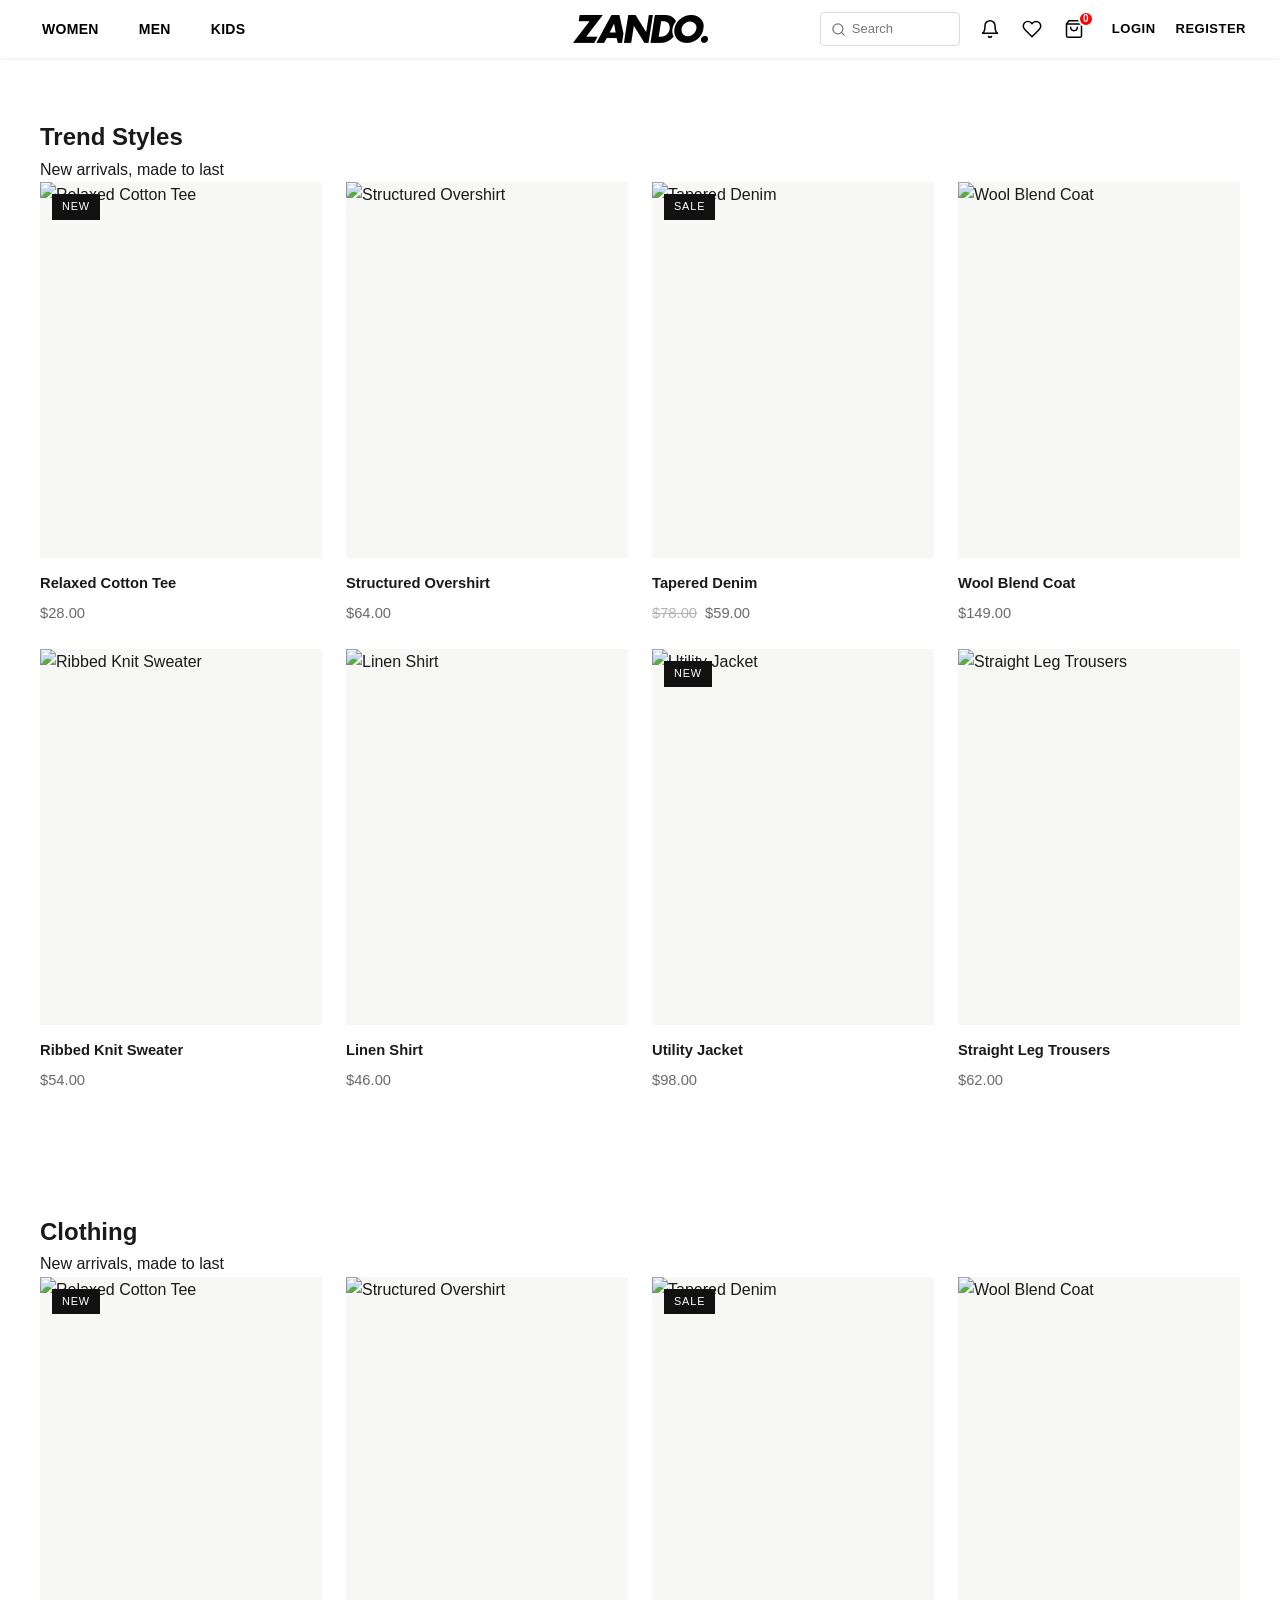
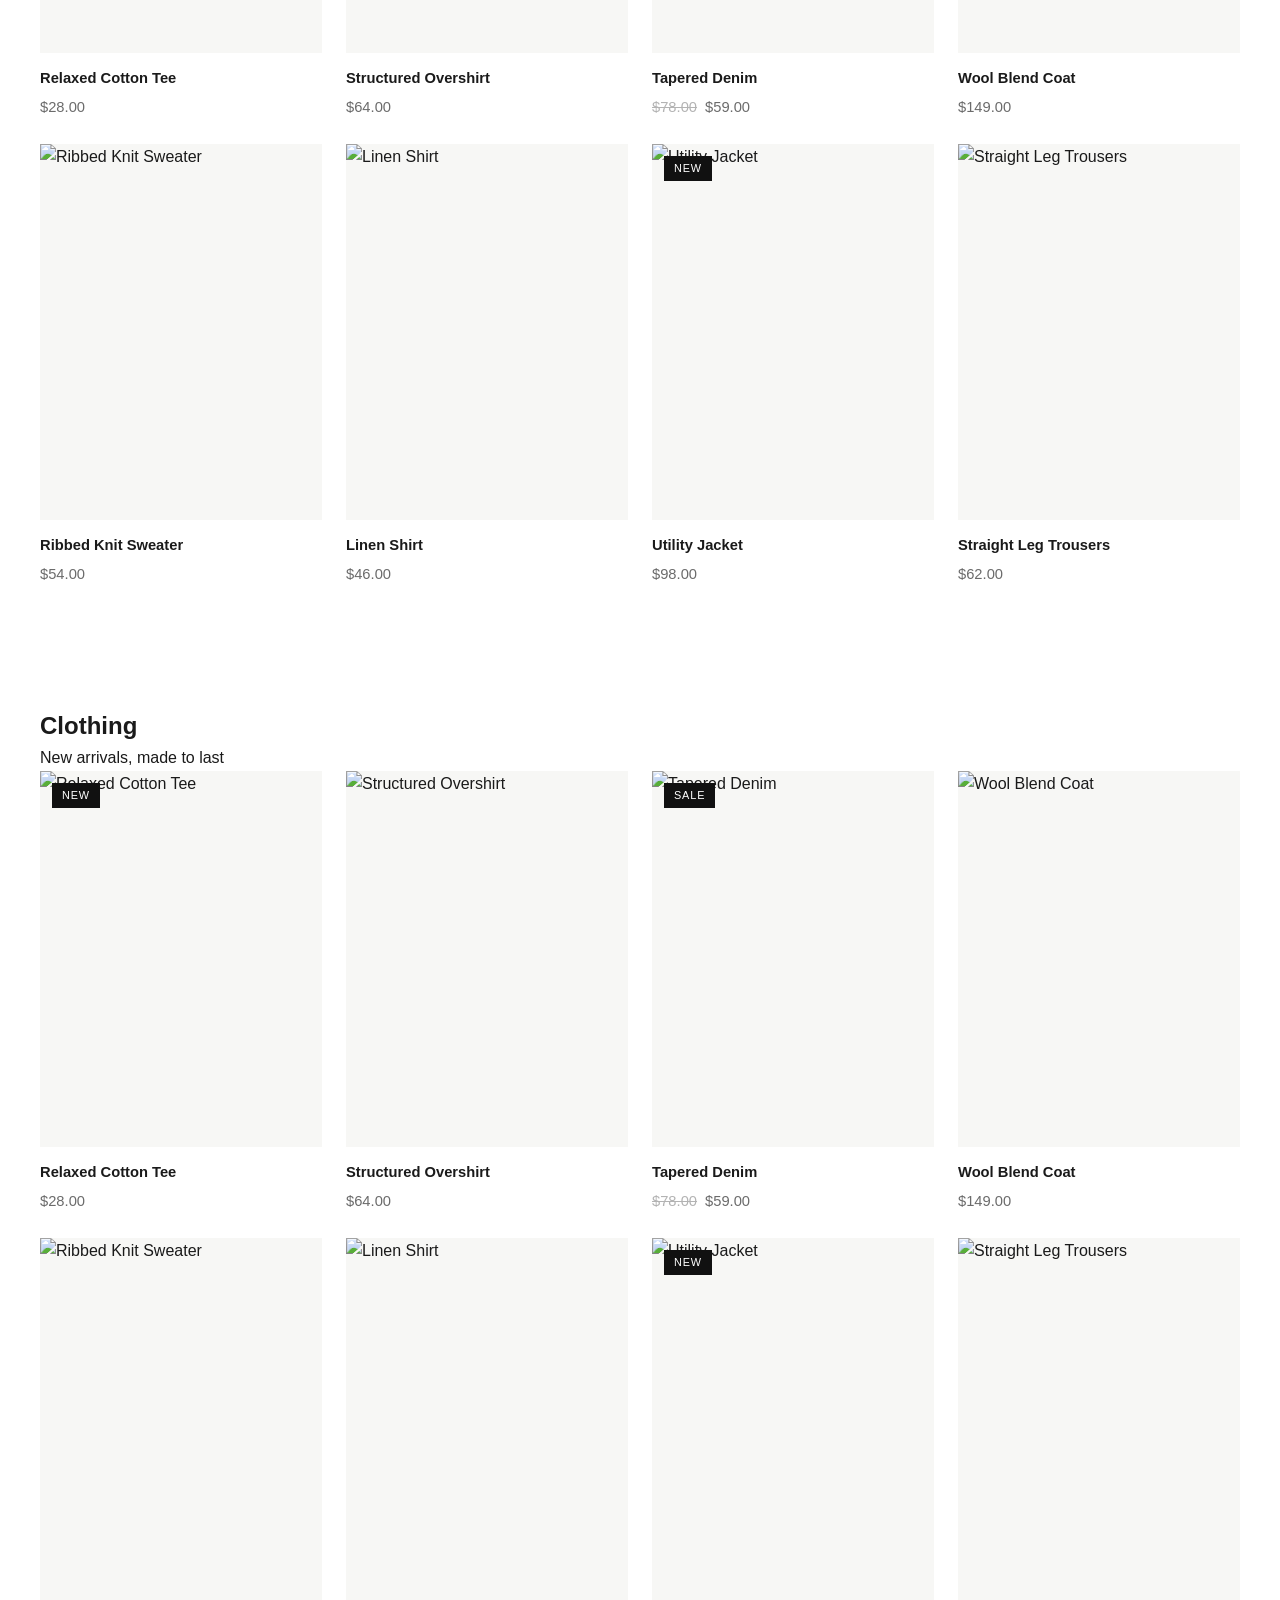
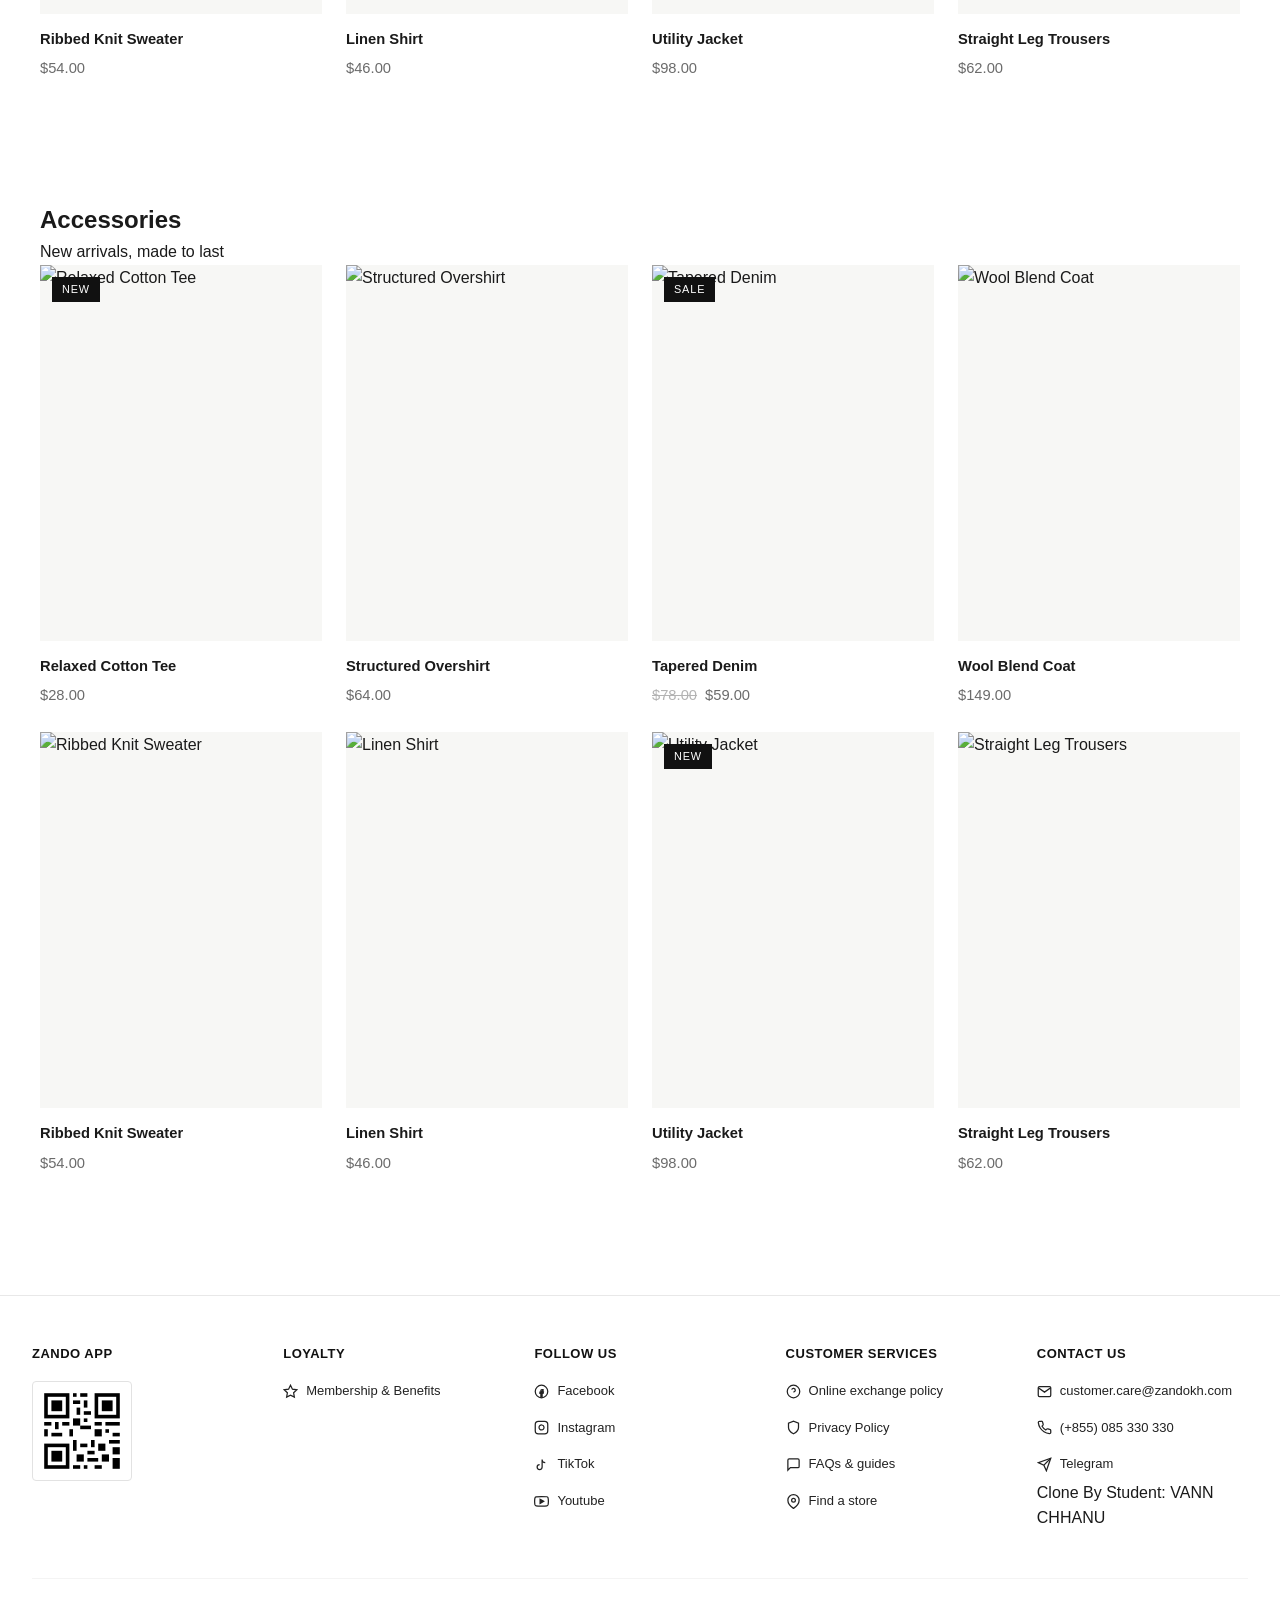
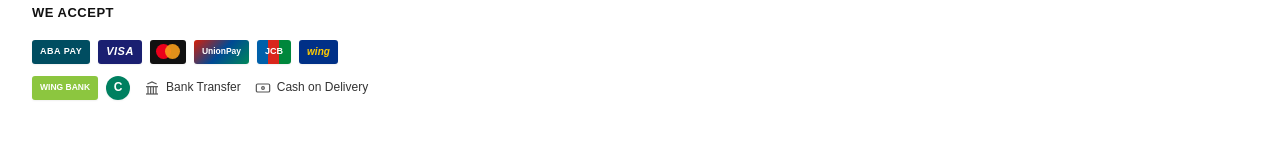
==== commit 596a77b8: "Final" ====
--- a/Src/Views/Ten11.html
+++ b/Src/Views/Ten11.html
@@ -3,7 +3,7 @@
 <head>
     <meta charset="UTF-8">
     <meta name="viewport" content="width=device-width, initial-scale=1.0">
-    <title>Document</title>
+    <title>TEN11</title>
     <link rel="stylesheet" href="../assets/Main CSS/Ten11.css"> 
 </head>
 <body>
@@ -326,94 +326,350 @@
             </div>
         </div>
     </header>
+    
     <!-- ============ PRODUCT GRID — CLOTHING ============ -->
     <section class="product-section container" id="clothing">
-  <h2 class="section-title">Clothing</h2>
-  <p class="section-subtitle">New arrivals, made to last</p>
-
-  <div class="product-grid">
-
-    <div class="product-card">
-      <div class="product-image">
-        <span class="product-tag">New</span>
-        <img src="https://images.unsplash.com/photo-1521572163474-6864f9cf17ab?auto=format&fit=crop&w=600&q=80" alt="Relaxed Cotton Tee">
-      </div>
-      <div class="product-info">
-        <h3>Relaxed Cotton Tee</h3>
-        <p class="product-price">$28.00</p>
-      </div>
-    </div>
-    <div class="product-card">
-      <div class="product-image">
-        <img src="https://images.unsplash.com/photo-1523381294911-8d3cead13475?auto=format&fit=crop&w=600&q=80" alt="Structured Overshirt">
-      </div>
-      <div class="product-info">
-        <h3>Structured Overshirt</h3>
-        <p class="product-price">$64.00</p>
-      </div>
-    </div>
-    <div class="product-card">
-      <div class="product-image">
-        <span class="product-tag">Sale</span>
-        <img src="https://images.unsplash.com/photo-1489987707025-afc232f7ea0f?auto=format&fit=crop&w=600&q=80" alt="Tapered Denim">
-      </div>
-      <div class="product-info">
-        <h3>Tapered Denim</h3>
-        <p class="product-price"><span class="old-price">$78.00</span>$59.00</p>
-      </div>
-    </div>
-    <div class="product-card">
-      <div class="product-image">
-        <img src="https://images.unsplash.com/photo-1551028719-00167b16eac5?auto=format&fit=crop&w=600&q=80" alt="Wool Blend Coat">
-      </div>
-      <div class="product-info">
-        <h3>Wool Blend Coat</h3>
-        <p class="product-price">$149.00</p>
-      </div>
-    </div>
-    <div class="product-card">
-      <div class="product-image">
-        <img src="https://images.unsplash.com/photo-1503341504253-dff4815485f1?auto=format&fit=crop&w=600&q=80" alt="Ribbed Knit Sweater">
-      </div>
-      <div class="product-info">
-        <h3>Ribbed Knit Sweater</h3>
-        <p class="product-price">$54.00</p>
-      </div>
-    </div>
-    <div class="product-card">
-      <div class="product-image">
-        <img src="https://images.unsplash.com/photo-1516826957135-700dedea698c?auto=format&fit=crop&w=600&q=80" alt="Linen Shirt">
-      </div>
-      <div class="product-info">
-        <h3>Linen Shirt</h3>
-        <p class="product-price">$46.00</p>
-      </div>
-    </div>
-    <div  class="product-card">
-      <div class="product-image">
-        <span class="product-tag">New</span>
-        <img src="https://images.unsplash.com/photo-1479064555552-3ef4979f8908?auto=format&fit=crop&w=600&q=80" alt="Utility Jacket">
-      </div>
-      <div class="product-info">
-        <h3>Utility Jacket</h3>
-        <p class="product-price">$98.00</p>
-      </div>
-    </div>
-    <div class="product-card">
-      <div class="product-image">
-        <img src="https://images.unsplash.com/photo-1562157873-818bc0726f68?auto=format&fit=crop&w=600&q=80" alt="Straight Leg Trousers">
-      </div>
-      <div class="product-info">
-        <h3>Straight Leg Trousers</h3>
-        <p class="product-price">$62.00</p>
-      </div>
-    </div>
-  </div>
-
-  <div class="view-more">
-    <a href="#" class="btn btn-outline">View All Clothing</a>
-  </div>
+        <h2 class="section-title">Trend Styles</h2>
+        <p class="section-subtitle">New arrivals, made to last</p>
+        <div class="product-grid">
+            <!-- Product Card 1 -->
+                <div class="product-card">
+                    <div class="product-image">
+                        <span class="product-tag">New</span>
+                        <img src="https://zand.sgp1.cdn.digitaloceanspaces.com/cache/catalog/products/2026-08/22226022293/STU_0213-cr-450x672.jpg" alt="Relaxed Cotton Tee">
+                    </div>
+                    <div class="product-info">
+                        <h3>Relaxed Cotton Tee</h3>
+                        <p class="product-price">$28.00</p>
+                    </div>
+                </div>
+                <div class="product-card">
+                    <div class="product-image">
+                        <img src="https://zand.sgp1.cdn.digitaloceanspaces.com/cache/catalog/products/2026-08/2212602010/STU_7035-cr-450x672.jpg" alt="Structured Overshirt">
+                    </div>
+                    <div class="product-info">
+                        <h3>Structured Overshirt</h3>
+                        <p class="product-price">$64.00</p>
+                    </div>
+                </div>
+                <div class="product-card">
+                    <div class="product-image">
+                        <span class="product-tag">Sale</span>
+                        <img src="https://zand.sgp1.cdn.digitaloceanspaces.com/cache/catalog/products/2026-08/22226042535/STU_0392-cr-450x672.jpg" alt="Tapered Denim">
+                    </div>
+                        <div class="product-info">
+                            <h3>Tapered Denim</h3>
+                            <p class="product-price"><span class="old-price">$78.00</span>$59.00</p>
+                        </div>
+                </div>
+                <div class="product-card">
+                    <div class="product-image">
+                        <img src="https://zand.sgp1.cdn.digitaloceanspaces.com/cache/catalog/products/2026-07-II/21226051896/PTAK1120-cr-450x672.jpg" alt="Wool Blend Coat">
+                    </div>
+                    <div class="product-info">
+                        <h3>Wool Blend Coat</h3>
+                        <p class="product-price">$149.00</p>
+                    </div>
+                </div>
+                <div class="product-card">
+                    <div class="product-image">
+                        <img src="https://zand.sgp1.cdn.digitaloceanspaces.com/cache/catalog/products/2026-08/21226021784/STU_9273-cr-450x672.jpg" alt="Ribbed Knit Sweater">
+                    </div>
+                    <div class="product-info">
+                        <h3>Ribbed Knit Sweater</h3>
+                        <p class="product-price">$54.00</p>
+                    </div>
+                </div>
+                <div class="product-card">
+                    <div class="product-image">
+                        <img src="https://zand.sgp1.cdn.digitaloceanspaces.com/cache/catalog/products/2026-08/21226021824/STU_0346-cr-450x672.jpg" alt="Linen Shirt">
+                    </div>
+                    <div class="product-info">
+                        <h3>Linen Shirt</h3>
+                        <p class="product-price">$46.00</p>
+                    </div>
+                </div>
+                <div  class="product-card">
+                    <div class="product-image">
+                        <span class="product-tag">New</span>
+                            <img src="https://zand.sgp1.cdn.digitaloceanspaces.com/cache/catalog/products/2026-08/21226041946/STU_9761-cr-450x672.jpg" alt="Utility Jacket">
+                    </div>
+                    <div class="product-info">
+                        <h3>Utility Jacket</h3>
+                        <p class="product-price">$98.00</p>
+                    </div>
+                </div>
+                <div class="product-card">
+                    <div class="product-image">
+                        <img src="https://zand.sgp1.cdn.digitaloceanspaces.com/cache/catalog/products/2026-08/21226051899/STU_7282-cr-450x672.jpg" alt="Straight Leg Trousers">
+                    </div>
+                    <div class="product-info">
+                        <h3>Straight Leg Trousers</h3>
+                        <p class="product-price">$62.00</p>
+                    </div>
+                </div>
+            </div>
+        </div>   
     </section>
+
+    <section class="product-section container" id="clothing">
+        <h2 class="section-title">Clothing</h2>
+        <p class="section-subtitle">New arrivals, made to last</p>
+        <div class="product-grid">
+            <!-- Product Card 1 -->
+                <div class="product-card">
+                    <div class="product-image">
+                        <span class="product-tag">New</span>
+                        <img src="https://images.unsplash.com/photo-1521572163474-6864f9cf17ab?auto=format&fit=crop&w=600&q=80" alt="Relaxed Cotton Tee">
+                    </div>
+                    <div class="product-info">
+                        <h3>Relaxed Cotton Tee</h3>
+                        <p class="product-price">$28.00</p>
+                    </div>
+                </div>
+                <div class="product-card">
+                    <div class="product-image">
+                        <img src="https://zand.sgp1.cdn.digitaloceanspaces.com/cache/catalog/products/2026-08/2212602010/STU_7035-cr-450x672.jpg" alt="Structured Overshirt">
+                    </div>
+                    <div class="product-info">
+                        <h3>Structured Overshirt</h3>
+                        <p class="product-price">$64.00</p>
+                    </div>
+                </div>
+                <div class="product-card">
+                    <div class="product-image">
+                        <span class="product-tag">Sale</span>
+                        <img src="https://images.unsplash.com/photo-1489987707025-afc232f7ea0f?auto=format&fit=crop&w=600&q=80" alt="Tapered Denim">
+                    </div>
+                        <div class="product-info">
+                            <h3>Tapered Denim</h3>
+                            <p class="product-price"><span class="old-price">$78.00</span>$59.00</p>
+                        </div>
+                </div>
+                <div class="product-card">
+                    <div class="product-image">
+                        <img src="https://images.unsplash.com/photo-1551028719-00167b16eac5?auto=format&fit=crop&w=600&q=80" alt="Wool Blend Coat">
+                    </div>
+                    <div class="product-info">
+                        <h3>Wool Blend Coat</h3>
+                        <p class="product-price">$149.00</p>
+                    </div>
+                </div>
+                <div class="product-card">
+                    <div class="product-image">
+                        <img src="https://images.unsplash.com/photo-1503341504253-dff4815485f1?auto=format&fit=crop&w=600&q=80" alt="Ribbed Knit Sweater">
+                    </div>
+                    <div class="product-info">
+                        <h3>Ribbed Knit Sweater</h3>
+                        <p class="product-price">$54.00</p>
+                    </div>
+                </div>
+                <div class="product-card">
+                    <div class="product-image">
+                        <img src="https://images.unsplash.com/photo-1516826957135-700dedea698c?auto=format&fit=crop&w=600&q=80" alt="Linen Shirt">
+                    </div>
+                    <div class="product-info">
+                        <h3>Linen Shirt</h3>
+                        <p class="product-price">$46.00</p>
+                    </div>
+                </div>
+                <div  class="product-card">
+                    <div class="product-image">
+                        <span class="product-tag">New</span>
+                            <img src="https://images.unsplash.com/photo-1479064555552-3ef4979f8908?auto=format&fit=crop&w=600&q=80" alt="Utility Jacket">
+                    </div>
+                    <div class="product-info">
+                        <h3>Utility Jacket</h3>
+                        <p class="product-price">$98.00</p>
+                    </div>
+                </div>
+                <div class="product-card">
+                    <div class="product-image">
+                        <img src="https://images.unsplash.com/photo-1562157873-818bc0726f68?auto=format&fit=crop&w=600&q=80" alt="Straight Leg Trousers">
+                    </div>
+                    <div class="product-info">
+                        <h3>Straight Leg Trousers</h3>
+                        <p class="product-price">$62.00</p>
+                    </div>
+                </div>
+            </div>
+        </div>
+    </section>
+
+    <section class="product-section container" id="clothing">
+        <h2 class="section-title">Clothing</h2>
+        <p class="section-subtitle">New arrivals, made to last</p>
+        <div class="product-grid">
+            <!-- Product Card 1 -->
+                <div class="product-card">
+                    <div class="product-image">
+                        <span class="product-tag">New</span>
+                        <img src="https://images.unsplash.com/photo-1521572163474-6864f9cf17ab?auto=format&fit=crop&w=600&q=80" alt="Relaxed Cotton Tee">
+                    </div>
+                    <div class="product-info">
+                        <h3>Relaxed Cotton Tee</h3>
+                        <p class="product-price">$28.00</p>
+                    </div>
+                </div>
+                <div class="product-card">
+                    <div class="product-image">
+                        <img src="https://images.unsplash.com/photo-1523381294911-8d3cead13475?auto=format&fit=crop&w=600&q=80" alt="Structured Overshirt">
+                    </div>
+                    <div class="product-info">
+                        <h3>Structured Overshirt</h3>
+                        <p class="product-price">$64.00</p>
+                    </div>
+                </div>
+                <div class="product-card">
+                    <div class="product-image">
+                        <span class="product-tag">Sale</span>
+                        <img src="https://images.unsplash.com/photo-1489987707025-afc232f7ea0f?auto=format&fit=crop&w=600&q=80" alt="Tapered Denim">
+                    </div>
+                        <div class="product-info">
+                            <h3>Tapered Denim</h3>
+                            <p class="product-price"><span class="old-price">$78.00</span>$59.00</p>
+                        </div>
+                </div>
+                <div class="product-card">
+                    <div class="product-image">
+                        <img src="https://images.unsplash.com/photo-1551028719-00167b16eac5?auto=format&fit=crop&w=600&q=80" alt="Wool Blend Coat">
+                    </div>
+                    <div class="product-info">
+                        <h3>Wool Blend Coat</h3>
+                        <p class="product-price">$149.00</p>
+                    </div>
+                </div>
+                <div class="product-card">
+                    <div class="product-image">
+                        <img src="https://images.unsplash.com/photo-1503341504253-dff4815485f1?auto=format&fit=crop&w=600&q=80" alt="Ribbed Knit Sweater">
+                    </div>
+                    <div class="product-info">
+                        <h3>Ribbed Knit Sweater</h3>
+                        <p class="product-price">$54.00</p>
+                    </div>
+                </div>
+                <div class="product-card">
+                    <div class="product-image">
+                        <img src="https://images.unsplash.com/photo-1516826957135-700dedea698c?auto=format&fit=crop&w=600&q=80" alt="Linen Shirt">
+                    </div>
+                    <div class="product-info">
+                        <h3>Linen Shirt</h3>
+                        <p class="product-price">$46.00</p>
+                    </div>
+                </div>
+                <div  class="product-card">
+                    <div class="product-image">
+                        <span class="product-tag">New</span>
+                            <img src="https://images.unsplash.com/photo-1479064555552-3ef4979f8908?auto=format&fit=crop&w=600&q=80" alt="Utility Jacket">
+                    </div>
+                    <div class="product-info">
+                        <h3>Utility Jacket</h3>
+                        <p class="product-price">$98.00</p>
+                    </div>
+                </div>
+                <div class="product-card">
+                    <div class="product-image">
+                        <img src="https://images.unsplash.com/photo-1562157873-818bc0726f68?auto=format&fit=crop&w=600&q=80" alt="Straight Leg Trousers">
+                    </div>
+                    <div class="product-info">
+                        <h3>Straight Leg Trousers</h3>
+                        <p class="product-price">$62.00</p>
+                    </div>
+                </div>
+            </div>
+        </div>
+    </section>
+
+    <section class="product-section container" id="clothing">
+        <h2 class="section-title">Accessories</h2>
+        <p class="section-subtitle">New arrivals, made to last</p>
+        <div class="product-grid">
+            <!-- Product Card 1 -->
+                <div class="product-card">
+                    <div class="product-image">
+                        <span class="product-tag">New</span>
+                        <img src="https://images.unsplash.com/photo-1521572163474-6864f9cf17ab?auto=format&fit=crop&w=600&q=80" alt="Relaxed Cotton Tee">
+                    </div>
+                    <div class="product-info">
+                        <h3>Relaxed Cotton Tee</h3>
+                        <p class="product-price">$28.00</p>
+                    </div>
+                </div>
+                <div class="product-card">
+                    <div class="product-image">
+                        <img src="https://images.unsplash.com/photo-1523381294911-8d3cead13475?auto=format&fit=crop&w=600&q=80" alt="Structured Overshirt">
+                    </div>
+                    <div class="product-info">
+                        <h3>Structured Overshirt</h3>
+                        <p class="product-price">$64.00</p>
+                    </div>
+                </div>
+                <div class="product-card">
+                    <div class="product-image">
+                        <span class="product-tag">Sale</span>
+                        <img src="https://images.unsplash.com/photo-1489987707025-afc232f7ea0f?auto=format&fit=crop&w=600&q=80" alt="Tapered Denim">
+                    </div>
+                        <div class="product-info">
+                            <h3>Tapered Denim</h3>
+                            <p class="product-price"><span class="old-price">$78.00</span>$59.00</p>
+                        </div>
+                </div>
+                <div class="product-card">
+                    <div class="product-image">
+                        <img src="https://images.unsplash.com/photo-1551028719-00167b16eac5?auto=format&fit=crop&w=600&q=80" alt="Wool Blend Coat">
+                    </div>
+                    <div class="product-info">
+                        <h3>Wool Blend Coat</h3>
+                        <p class="product-price">$149.00</p>
+                    </div>
+                </div>
+                <div class="product-card">
+                    <div class="product-image">
+                        <img src="https://images.unsplash.com/photo-1503341504253-dff4815485f1?auto=format&fit=crop&w=600&q=80" alt="Ribbed Knit Sweater">
+                    </div>
+                    <div class="product-info">
+                        <h3>Ribbed Knit Sweater</h3>
+                        <p class="product-price">$54.00</p>
+                    </div>
+                </div>
+                <div class="product-card">
+                    <div class="product-image">
+                        <img src="https://images.unsplash.com/photo-1516826957135-700dedea698c?auto=format&fit=crop&w=600&q=80" alt="Linen Shirt">
+                    </div>
+                    <div class="product-info">
+                        <h3>Linen Shirt</h3>
+                        <p class="product-price">$46.00</p>
+                    </div>
+                </div>
+                <div  class="product-card">
+                    <div class="product-image">
+                        <span class="product-tag">New</span>
+                            <img src="https://images.unsplash.com/photo-1479064555552-3ef4979f8908?auto=format&fit=crop&w=600&q=80" alt="Utility Jacket">
+                    </div>
+                    <div class="product-info">
+                        <h3>Utility Jacket</h3>
+                        <p class="product-price">$98.00</p>
+                    </div>
+                </div>
+                <div class="product-card">
+                    <div class="product-image">
+                        <img src="https://images.unsplash.com/photo-1562157873-818bc0726f68?auto=format&fit=crop&w=600&q=80" alt="Straight Leg Trousers">
+                    </div>
+                    <div class="product-info">
+                        <h3>Straight Leg Trousers</h3>
+                        <p class="product-price">$62.00</p>
+                    </div>
+                </div>
+            </div>
+        </div>
+ 
+        
+    </section>
+
+
+
+
+
     <footer class="site-footer">
         <div class="footer-container">
             <!-- Top 5 Columns -->
